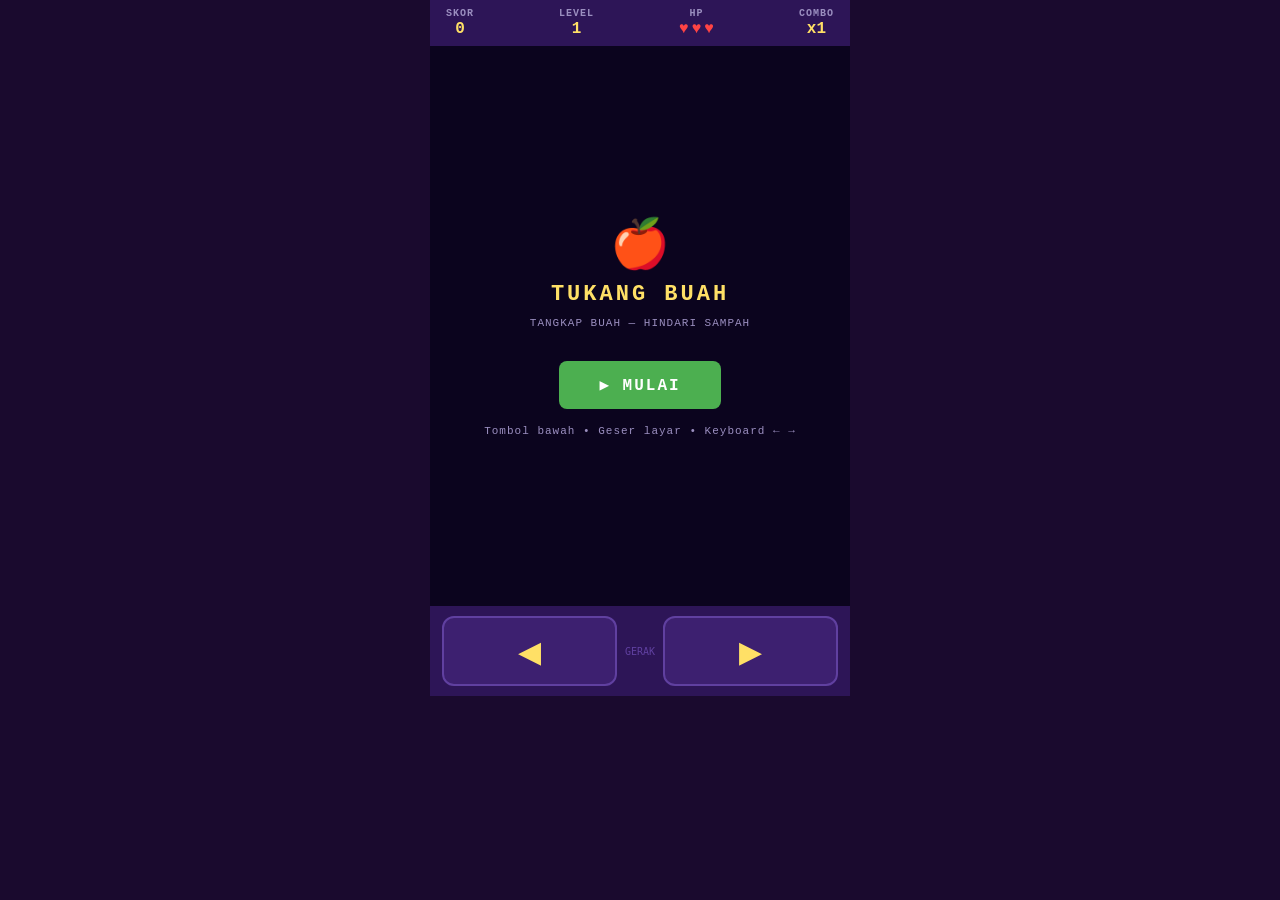
==== index.html @ a3bbc2a2 "Add files via upload" ====
<!DOCTYPE html>
<html lang="id">
<head>
  <meta charset="UTF-8">
  <meta name="viewport" content="width=device-width, initial-scale=1.0, maximum-scale=1.0, user-scalable=no">
  <title>Tukang Buah</title>
  <style>
    * { box-sizing: border-box; margin: 0; padding: 0; -webkit-tap-highlight-color: transparent; user-select: none; }
    html, body { width: 100%; height: 100%; background: #1a0a2e; display: flex; flex-direction: column; align-items: center; justify-content: flex-start; overflow: hidden; }
    #gw { display: flex; flex-direction: column; align-items: center; width: 100%; max-width: 420px; }
    #hud { display: flex; justify-content: space-between; align-items: center; width: 100%; padding: 8px 16px; background: #2d1557; color: #FFE066; font-family: 'Courier New', monospace; font-size: 13px; font-weight: bold; }
    .hud-block { display: flex; flex-direction: column; align-items: center; gap: 1px; }
    .hud-label { font-size: 10px; color: #9b8fc0; letter-spacing: 1px; }
    .hud-val { font-size: 16px; color: #FFE066; }
    #hp-row { display: flex; gap: 3px; }
    .heart { font-size: 16px; transition: transform 0.2s; }
    .heart.full { color: #FF4444; }
    .heart.empty { color: #442244; }
    #canvas-wrap { position: relative; width: 100%; }
    #gc { display: block; width: 100%; image-rendering: pixelated; touch-action: none; }
    #overlay { position: absolute; inset: 0; background: rgba(10,4,30,0.93); display: flex; flex-direction: column; align-items: center; justify-content: center; gap: 10px; }
    #overlay h2 { font-family: 'Courier New', monospace; font-size: 22px; color: #FFE066; letter-spacing: 3px; }
    #overlay .sub { font-family: 'Courier New', monospace; font-size: 11px; color: #9b8fc0; letter-spacing: 1px; text-align: center; }
    #overlay .final-score { font-family: 'Courier New', monospace; font-size: 32px; color: #FFE066; font-weight: bold; }
    #overlay .final-label { font-family: 'Courier New', monospace; font-size: 11px; color: #9b8fc0; }
    #pbtn { background: #4CAF50; color: #fff; border: none; padding: 14px 40px; font-family: 'Courier New', monospace; font-size: 16px; font-weight: bold; cursor: pointer; border-radius: 8px; letter-spacing: 2px; margin-top: 6px; }
    #pbtn:active { transform: scale(0.96); }
    #pbtn.red { background: #e74c3c; }
    #controls { display: flex; justify-content: space-between; width: 100%; padding: 10px 12px; gap: 8px; background: #2d1557; }
    .cbtn { flex: 1; height: 70px; background: #3d2070; border: 2px solid #6040a0; border-radius: 12px; display: flex; align-items: center; justify-content: center; font-size: 30px; cursor: pointer; color: #FFE066; }
    .cbtn:active { background: #5030a0; transform: scale(0.95); }
    #combo-display { position: absolute; top: 8px; left: 50%; transform: translateX(-50%); font-family: 'Courier New', monospace; font-size: 14px; font-weight: bold; color: #FFD700; pointer-events: none; opacity: 0; transition: opacity 0.3s; white-space: nowrap; }
    #floats { position: absolute; inset: 0; pointer-events: none; overflow: hidden; }
  </style>
</head>
<body>
<div id="gw">
  <div id="hud">
    <div class="hud-block">
      <span class="hud-label">SKOR</span>
      <span class="hud-val" id="sv">0</span>
    </div>
    <div class="hud-block">
      <span class="hud-label">LEVEL</span>
      <span class="hud-val" id="lv">1</span>
    </div>
    <div class="hud-block">
      <span class="hud-label">HP</span>
      <div id="hp-row">
        <span id="h1" class="heart full">♥</span>
        <span id="h2" class="heart full">♥</span>
        <span id="h3" class="heart full">♥</span>
      </div>
    </div>
    <div class="hud-block">
      <span class="hud-label">COMBO</span>
      <span class="hud-val" id="cv">x1</span>
    </div>
  </div>

  <div id="canvas-wrap">
    <canvas id="gc"></canvas>
    <div id="combo-display"></div>
    <div id="floats"></div>
    <div id="overlay">
      <div style="font-size:48px;">🍎</div>
      <h2>TUKANG BUAH</h2>
      <div class="sub">TANGKAP BUAH — HINDARI SAMPAH</div>
      <div style="height:6px;"></div>
      <div id="fs-block" style="display:none;flex-direction:column;align-items:center;gap:2px;">
        <div class="final-label">SKOR AKHIR</div>
        <div class="final-score" id="fs">0</div>
      </div>
      <button id="pbtn" onclick="startGame()">▶ MULAI</button>
      <div class="sub" style="margin-top:6px;">Tombol bawah • Geser layar • Keyboard ← →</div>
    </div>
  </div>

  <div id="controls">
    <div class="cbtn" id="btn-left">◀</div>
    <div style="display:flex;flex-direction:column;align-items:center;justify-content:center;color:#6040a0;font-family:monospace;font-size:10px;gap:2px;">
      <span>GERAK</span>
    </div>
    <div class="cbtn" id="btn-right">▶</div>
  </div>
</div>

<script>
const canvas = document.getElementById('gc');
const ctx = canvas.getContext('2d');
const wrap = document.getElementById('canvas-wrap');
const CW = 360, CH = 480;
const GROUND = CH - 24;

canvas.width = CW;
canvas.height = CH;

function resize() {
  const w = Math.min(window.innerWidth, 420);
  canvas.style.width = w + 'px';
  canvas.style.height = (w * CH / CW) + 'px';
}
resize();
window.addEventListener('resize', resize);

let score = 0, hp = 3, level = 1, combo = 1, comboTimer = 0;
let gameRunning = false, frameCount = 0, lastTime = 0;
let player, items = [], keys = {}, bestScore = 0;
let leftHeld = false, rightHeld = false, swipeStartX = null;

const FRUITS = [
  { em: '🍎', type: 'fruit', pts: 1 },
  { em: '🍊', type: 'fruit', pts: 1 },
  { em: '🍇', type: 'fruit', pts: 2 },
  { em: '🍌', type: 'fruit', pts: 1 },
  { em: '🍓', type: 'fruit', pts: 1 },
  { em: '🍍', type: 'fruit', pts: 3 },
];
const TRASH = [
  { em: '🥫', type: 'trash', dmg: 1 },
  { em: '💀', type: 'trash', dmg: 1 },
  { em: '💣', type: 'bomb',  dmg: 2 },
  { em: '🗑️', type: 'trash', dmg: 1 },
];
const BONUS = [
  { em: '⭐', type: 'bonus', pts: 5 },
  { em: '💎', type: 'bonus', pts: 8 },
];

function spawnFloatText(x, y, text, color) {
  const scaleRatio = canvas.clientWidth / CW;
  const el = document.createElement('div');
  el.style.cssText = `position:absolute;left:${x * scaleRatio}px;top:${y * scaleRatio}px;transform:translate(-50%,-50%);font-family:monospace;font-size:14px;font-weight:bold;color:${color};pointer-events:none;transition:top 0.7s,opacity 0.7s;opacity:1;white-space:nowrap;`;
  el.textContent = text;
  document.getElementById('floats').appendChild(el);
  setTimeout(() => { el.style.top = ((y - 50) * scaleRatio) + 'px'; el.style.opacity = '0'; }, 30);
  setTimeout(() => el.remove(), 800);
}

function showComboText() {
  if (combo < 2) return;
  const el = document.getElementById('combo-display');
  el.textContent = 'COMBO x' + combo + '!';
  el.style.opacity = '1';
  clearTimeout(window._ct);
  window._ct = setTimeout(() => { el.style.opacity = '0'; }, 800);
}

function updateHUD() {
  document.getElementById('sv').textContent = score;
  document.getElementById('lv').textContent = level;
  document.getElementById('cv').textContent = 'x' + combo;
  ['h1', 'h2', 'h3'].forEach((id, i) => {
    const el = document.getElementById(id);
    el.className = 'heart ' + (i < hp ? 'full' : 'empty');
    el.textContent = i < hp ? '♥' : '♡';
  });
}

function drawBg() {
  ctx.fillStyle = '#0d0520';
  ctx.fillRect(0, 0, CW, CH);
  for (let i = 0; i < 35; i++) {
    const sx = (i * 53 + frameCount * 0.15) % CW;
    const sy = (i * 37) % (CH - 80);
    const alpha = 0.3 + Math.sin(i + frameCount * 0.04) * 0.2;
    ctx.fillStyle = `rgba(255,255,255,${alpha})`;
    ctx.fillRect(sx, sy, 1.5, 1.5);
  }
  ctx.fillStyle = '#ffd700';
  ctx.beginPath(); ctx.arc(CW - 50, 44, 22, 0, Math.PI * 2); ctx.fill();
  ctx.fillStyle = '#ffe44d';
  ctx.beginPath(); ctx.arc(CW - 50, 44, 16, 0, Math.PI * 2); ctx.fill();
  ctx.fillStyle = '#2a5c0a';
  ctx.fillRect(0, GROUND, CW, CH - GROUND);
  ctx.fillStyle = '#1e4508';
  for (let i = 0; i < CW; i += 18) { ctx.fillRect(i, GROUND, 9, 2); }
}

function drawPlayer() {
  const p = player;
  const bx = Math.round(p.x - p.w / 2);
  const by = Math.round(GROUND - p.h);
  ctx.fillStyle = '#111';
  ctx.fillRect(bx + 2, by + 36, (p.w - 8) / 2 + 2, 5);
  ctx.fillRect(bx + p.w / 2 + 1, by + 36, (p.w - 8) / 2 + 2, 5);
  ctx.fillStyle = '#784212';
  ctx.fillRect(bx + 3, by + 28, (p.w - 6) / 2, 8);
  ctx.fillRect(bx + 3 + (p.w - 6) / 2, by + 28, (p.w - 6) / 2, 8);
  ctx.fillStyle = '#c0392b';
  ctx.fillRect(bx + 3, by + 14, p.w - 6, 14);
  ctx.fillStyle = '#F5CBA7';
  ctx.fillRect(bx + 5, by + 2, p.w - 10, 12);
  ctx.fillStyle = '#2c3e50';
  if (p.facing > 0) { ctx.fillRect(bx + p.w - 10, by + 5, 2, 2); }
  else { ctx.fillRect(bx + 6, by + 5, 2, 2); }
  ctx.fillStyle = '#F1C40F';
  ctx.fillRect(bx + 1, by, p.w - 2, 4);
  ctx.fillRect(bx + 4, by + 4, p.w - 8, 2);
  const bkx = p.facing > 0 ? bx + p.w - 6 : bx - 12;
  ctx.fillStyle = '#C8964A';
  ctx.fillRect(bkx, by + 14, 14, 12);
  ctx.fillStyle = '#8B5E3C';
  ctx.fillRect(bkx, by + 13, 14, 2);
  if (p.moving) {
    ctx.fillStyle = '#FFD700';
    ctx.fillRect(bkx + 2 + (Math.floor(frameCount / 8) % 2), by + 16, 2, 2);
  }
}

function drawItem(it) {
  ctx.font = it.size + 'px serif';
  ctx.textAlign = 'center';
  ctx.textBaseline = 'middle';
  ctx.fillText(it.em, it.x, it.y);
  if (it.type === 'bonus') {
    ctx.strokeStyle = '#FFD700';
    ctx.lineWidth = 1.5;
    ctx.beginPath();
    ctx.arc(it.x, it.y, it.size / 1.5 + Math.sin(frameCount * 0.15) * 2, 0, Math.PI * 2);
    ctx.stroke();
  }
}

function collide(it) {
  const px = player.x, py = GROUND - player.h / 2;
  return Math.abs(it.x - px) < player.w / 2 + it.size / 2.2
      && Math.abs(it.y - py) < player.h / 2 + it.size / 2.5;
}

function spawnItem() {
  const pool = [...FRUITS];
  if (level >= 2) pool.push(...TRASH);
  if (level >= 3) pool.push(...TRASH, { em: '💣', type: 'bomb', dmg: 2 });
  if (Math.random() < 0.07) pool.push(...BONUS);
  const t = pool[Math.floor(Math.random() * pool.length)];
  items.push({
    ...t,
    x: 28 + Math.random() * (CW - 56),
    y: -24,
    speed: 1.5 + Math.random() * 0.8 + level * 0.35,
    size: t.type === 'bonus' ? 22 : 24,
    wobble: Math.random() * Math.PI * 2,
    ws: (Math.random() - 0.5) * 0.06,
  });
}

function gameLoop(ts) {
  if (!gameRunning) return;
  const dt = Math.min((ts - lastTime) / 16.67, 3);
  lastTime = ts;
  frameCount++;

  const movL = leftHeld || keys['ArrowLeft'] || keys['a'] || keys['A'];
  const movR = rightHeld || keys['ArrowRight'] || keys['d'] || keys['D'];
  player.moving = movL || movR;
  if (movL) { player.x -= player.speed * dt; player.facing = -1; }
  if (movR) { player.x += player.speed * dt; player.facing = 1; }
  player.x = Math.max(player.w / 2 + 2, Math.min(CW - player.w / 2 - 2, player.x));

  comboTimer = Math.max(0, comboTimer - dt);
  if (comboTimer <= 0 && combo > 1) { combo = 1; updateHUD(); }

  const rate = Math.max(50 - level * 6, 20);
  if (frameCount % Math.round(rate) === 0) spawnItem();

  items = items.filter(it => {
    it.wobble += it.ws;
    it.x += Math.sin(it.wobble) * 0.6;
    it.y += it.speed * dt;
    if (collide(it)) {
      if (it.type === 'fruit') {
        const pts = it.pts * combo;
        score += pts;
        combo = Math.min(combo + 1, 8);
        comboTimer = 120;
        spawnFloatText(it.x, it.y - 20, '+' + pts, '#2ecc71');
        showComboText();
      } else if (it.type === 'bonus') {
        const pts = it.pts * combo;
        score += pts;
        combo = Math.min(combo + 1, 8);
        comboTimer = 150;
        spawnFloatText(it.x, it.y - 20, '+' + pts + ' BONUS!', '#FFD700');
        showComboText();
      } else if (it.type === 'bomb') {
        hp = Math.max(0, hp - it.dmg);
        combo = 1; comboTimer = 0;
        spawnFloatText(it.x, it.y - 20, '💥 -' + it.dmg + ' HP', '#FF4444');
      } else {
        hp = Math.max(0, hp - it.dmg);
        combo = 1; comboTimer = 0;
        spawnFloatText(it.x, it.y - 20, '-1 HP', '#FF6666');
      }
      updateHUD();
      if (hp <= 0) { endGame(); return false; }
      return false;
    }
    return it.y < CH + 30;
  });

  level = 1 + Math.floor(score / 15);

  drawBg();
  items.forEach(drawItem);
  drawPlayer();
  requestAnimationFrame(gameLoop);
}

function startGame() {
  score = 0; hp = 3; level = 1; combo = 1; comboTimer = 0;
  items = []; frameCount = 0;
  player = { x: CW / 2, y: 0, w: 34, h: 40, speed: 5, facing: 1, moving: false };
  document.getElementById('overlay').style.display = 'none';
  gameRunning = true;
  lastTime = performance.now();
  updateHUD();
  requestAnimationFrame(gameLoop);
}

function endGame() {
  gameRunning = false;
  if (score > bestScore) bestScore = score;
  const ov = document.getElementById('overlay');
  ov.style.display = 'flex';
  document.getElementById('fs-block').style.display = 'flex';
  document.getElementById('fs').textContent = score;
  const btn = document.getElementById('pbtn');
  btn.textContent = '▶ MAIN LAGI';
  btn.className = 'red';
  const subs = ov.querySelectorAll('.sub');
  if (subs.length > 0) subs[subs.length - 1].textContent = 'Best Score: ' + bestScore;
}

// Keyboard
document.addEventListener('keydown', e => {
  keys[e.key] = true;
  if (['ArrowLeft', 'ArrowRight'].includes(e.key)) e.preventDefault();
});
document.addEventListener('keyup', e => { keys[e.key] = false; });

// Tombol virtual
document.getElementById('btn-left').addEventListener('touchstart', e => { leftHeld = true; e.preventDefault(); }, { passive: false });
document.getElementById('btn-left').addEventListener('touchend', () => { leftHeld = false; });
document.getElementById('btn-right').addEventListener('touchstart', e => { rightHeld = true; e.preventDefault(); }, { passive: false });
document.getElementById('btn-right').addEventListener('touchend', () => { rightHeld = false; });
document.getElementById('btn-left').addEventListener('mousedown', () => leftHeld = true);
document.getElementById('btn-left').addEventListener('mouseup', () => leftHeld = false);
document.getElementById('btn-right').addEventListener('mousedown', () => rightHeld = true);
document.getElementById('btn-right').addEventListener('mouseup', () => rightHeld = false);

// Swipe canvas
canvas.addEventListener('touchstart', e => { swipeStartX = e.touches[0].clientX; }, { passive: true });
canvas.addEventListener('touchmove', e => {
  if (swipeStartX === null) return;
  const dx = e.touches[0].clientX - swipeStartX;
  leftHeld = dx < -8; rightHeld = dx > 8;
  e.preventDefault();
}, { passive: false });
canvas.addEventListener('touchend', () => { leftHeld = false; rightHeld = false; swipeStartX = null; });

updateHUD();
</script>
</body>
</html>
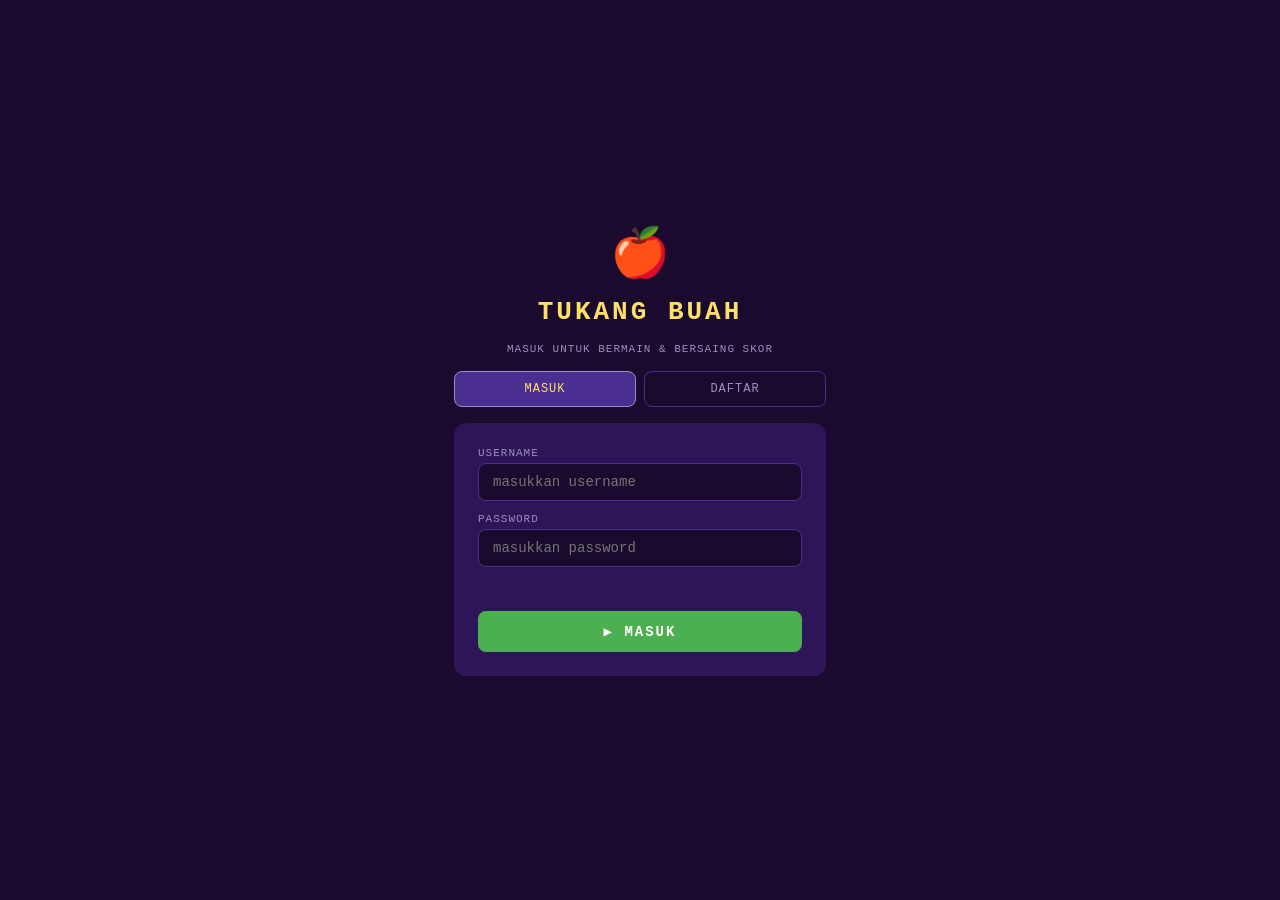
==== commit fd331446: "Add files via upload" ====
--- a/index.html
+++ b/index.html
@@ -1,365 +1,191 @@
-<!DOCTYPE html>
+<!doctype html>
 <html lang="id">
-<head>
-  <meta charset="UTF-8">
-  <meta name="viewport" content="width=device-width, initial-scale=1.0, maximum-scale=1.0, user-scalable=no">
-  <title>Tukang Buah</title>
-  <style>
-    * { box-sizing: border-box; margin: 0; padding: 0; -webkit-tap-highlight-color: transparent; user-select: none; }
-    html, body { width: 100%; height: 100%; background: #1a0a2e; display: flex; flex-direction: column; align-items: center; justify-content: flex-start; overflow: hidden; }
-    #gw { display: flex; flex-direction: column; align-items: center; width: 100%; max-width: 420px; }
-    #hud { display: flex; justify-content: space-between; align-items: center; width: 100%; padding: 8px 16px; background: #2d1557; color: #FFE066; font-family: 'Courier New', monospace; font-size: 13px; font-weight: bold; }
-    .hud-block { display: flex; flex-direction: column; align-items: center; gap: 1px; }
-    .hud-label { font-size: 10px; color: #9b8fc0; letter-spacing: 1px; }
-    .hud-val { font-size: 16px; color: #FFE066; }
-    #hp-row { display: flex; gap: 3px; }
-    .heart { font-size: 16px; transition: transform 0.2s; }
-    .heart.full { color: #FF4444; }
-    .heart.empty { color: #442244; }
-    #canvas-wrap { position: relative; width: 100%; }
-    #gc { display: block; width: 100%; image-rendering: pixelated; touch-action: none; }
-    #overlay { position: absolute; inset: 0; background: rgba(10,4,30,0.93); display: flex; flex-direction: column; align-items: center; justify-content: center; gap: 10px; }
-    #overlay h2 { font-family: 'Courier New', monospace; font-size: 22px; color: #FFE066; letter-spacing: 3px; }
-    #overlay .sub { font-family: 'Courier New', monospace; font-size: 11px; color: #9b8fc0; letter-spacing: 1px; text-align: center; }
-    #overlay .final-score { font-family: 'Courier New', monospace; font-size: 32px; color: #FFE066; font-weight: bold; }
-    #overlay .final-label { font-family: 'Courier New', monospace; font-size: 11px; color: #9b8fc0; }
-    #pbtn { background: #4CAF50; color: #fff; border: none; padding: 14px 40px; font-family: 'Courier New', monospace; font-size: 16px; font-weight: bold; cursor: pointer; border-radius: 8px; letter-spacing: 2px; margin-top: 6px; }
-    #pbtn:active { transform: scale(0.96); }
-    #pbtn.red { background: #e74c3c; }
-    #controls { display: flex; justify-content: space-between; width: 100%; padding: 10px 12px; gap: 8px; background: #2d1557; }
-    .cbtn { flex: 1; height: 70px; background: #3d2070; border: 2px solid #6040a0; border-radius: 12px; display: flex; align-items: center; justify-content: center; font-size: 30px; cursor: pointer; color: #FFE066; }
-    .cbtn:active { background: #5030a0; transform: scale(0.95); }
-    #combo-display { position: absolute; top: 8px; left: 50%; transform: translateX(-50%); font-family: 'Courier New', monospace; font-size: 14px; font-weight: bold; color: #FFD700; pointer-events: none; opacity: 0; transition: opacity 0.3s; white-space: nowrap; }
-    #floats { position: absolute; inset: 0; pointer-events: none; overflow: hidden; }
-  </style>
-</head>
-<body>
-<div id="gw">
-  <div id="hud">
-    <div class="hud-block">
-      <span class="hud-label">SKOR</span>
-      <span class="hud-val" id="sv">0</span>
+  <head>
+    <meta charset="UTF-8" />
+    <meta name="viewport" content="width=device-width, initial-scale=1.0" />
+    <title>Tukang Buah</title>
+    <link rel="stylesheet" href="style.css" />
+  </head>
+  <body>
+    <!-- ==================== HALAMAN LOGIN ==================== -->
+    <div id="login-page">
+      <div style="font-size: 48px">🍎</div>
+      <h1>TUKANG BUAH</h1>
+      <p class="sub">MASUK UNTUK BERMAIN & BERSAING SKOR</p>
+
+      <!-- Tab pilih: Login / Daftar -->
+      <div class="login-tabs">
+        <button class="tab-btn active" id="tab-login" onclick="switchTab('login')">MASUK</button>
+        <button class="tab-btn" id="tab-register" onclick="switchTab('register')">DAFTAR</button>
+      </div>
+
+      <!-- Form Login -->
+      <div class="login-box" id="form-login">
+        <div>
+          <label>USERNAME</label>
+          <input type="text" id="login-user" placeholder="masukkan username" autocomplete="off" />
+        </div>
+        <div>
+          <label>PASSWORD</label>
+          <input type="password" id="login-pass" placeholder="masukkan password" />
+        </div>
+        <div class="login-err" id="login-err"></div>
+        <button class="login-btn" onclick="doLogin()">▶ MASUK</button>
+      </div>
+
+      <!-- Form Daftar -->
+      <div class="login-box" id="form-register" style="display: none">
+        <div>
+          <label>USERNAME</label>
+          <input type="text" id="reg-user" placeholder="buat username" autocomplete="off" />
+        </div>
+        <div>
+          <label>PASSWORD</label>
+          <input type="password" id="reg-pass" placeholder="buat password" />
+        </div>
+        <div class="login-err" id="reg-err"></div>
+        <button class="login-btn" onclick="doRegister()">✚ DAFTAR</button>
+      </div>
+
+      <!-- <p class="sub" style="margin-top: 4px">Admin: <b style="color: #ffe066">admin</b> / <b style="color: #ffe066">admin123</b></p> -->
     </div>
-    <div class="hud-block">
-      <span class="hud-label">LEVEL</span>
-      <span class="hud-val" id="lv">1</span>
-    </div>
-    <div class="hud-block">
-      <span class="hud-label">HP</span>
-      <div id="hp-row">
-        <span id="h1" class="heart full">♥</span>
-        <span id="h2" class="heart full">♥</span>
-        <span id="h3" class="heart full">♥</span>
+
+    <!-- ==================== HALAMAN ADMIN ==================== -->
+    <div id="admin-page" style="display: none">
+      <div class="admin-header">
+        <h2>🛡 PANEL ADMIN</h2>
+        <button class="logout-btn" onclick="doLogout()">KELUAR</button>
+      </div>
+      <div class="admin-body">
+        <!-- Statistik Umum -->
+        <div class="admin-card">
+          <h3>STATISTIK</h3>
+          <div class="stat-row">
+            <div class="stat-box">
+              <div class="sval" id="adm-total-user">0</div>
+              <div class="slbl">TOTAL USER</div>
+            </div>
+            <div class="stat-box">
+              <div class="sval" id="adm-online-user">0</div>
+              <div class="slbl">ONLINE</div>
+            </div>
+            <div class="stat-box">
+              <div class="sval" id="adm-top-score">0</div>
+              <div class="slbl">SKOR TERTINGGI</div>
+            </div>
+          </div>
+        </div>
+
+        <!-- Daftar Pengguna -->
+        <div class="admin-card">
+          <h3>DAFTAR PENGGUNA</h3>
+          <table class="user-table">
+            <thead>
+              <tr>
+                <th>#</th>
+                <th>USERNAME</th>
+                <th>STATUS</th>
+                <th>BEST SKOR</th>
+                <th>MAIN</th>
+              </tr>
+            </thead>
+            <tbody id="adm-user-tbody"></tbody>
+          </table>
+        </div>
+
+        <!-- Leaderboard Admin -->
+        <div class="admin-card">
+          <h3>PAPAN SKOR (TOP 10)</h3>
+          <table class="lb-table">
+            <thead>
+              <tr>
+                <th>#</th>
+                <th>USERNAME</th>
+                <th>SKOR</th>
+              </tr>
+            </thead>
+            <tbody id="adm-lb-tbody"></tbody>
+          </table>
+        </div>
+
+        <button class="admin-refresh" onclick="renderAdminPage()">⟳ PERBARUI DATA</button>
       </div>
     </div>
-    <div class="hud-block">
-      <span class="hud-label">COMBO</span>
-      <span class="hud-val" id="cv">x1</span>
+
+    <!-- ==================== HALAMAN GAME ==================== -->
+    <div id="gw" style="display: none">
+      <div id="hud">
+        <div class="hud-block">
+          <span class="hud-label">SKOR</span>
+          <span class="hud-val" id="sv">0</span>
+        </div>
+        <div class="hud-block">
+          <span class="hud-label">LEVEL</span>
+          <span class="hud-val" id="lv">1</span>
+        </div>
+        <div class="hud-block">
+          <span class="hud-label">HP</span>
+          <div id="hp-row">
+            <span id="h1" class="heart full">♥</span>
+            <span id="h2" class="heart full">♥</span>
+            <span id="h3" class="heart full">♥</span>
+          </div>
+        </div>
+        <div class="hud-block">
+          <span class="hud-label">COMBO</span>
+          <span class="hud-val" id="cv">x1</span>
+        </div>
+      </div>
+
+      <div id="canvas-wrap">
+        <canvas id="gc"></canvas>
+        <div id="combo-display"></div>
+        <div id="floats"></div>
+
+        <div id="overlay">
+          <div style="font-size: 48px">🍎</div>
+          <h2>TUKANG BUAH</h2>
+          <div class="sub">TANGKAP BUAH — HINDARI SAMPAH</div>
+          <div id="user-greeting" class="sub" style="color: #ffe066"></div>
+          <div style="height: 4px"></div>
+
+          <!-- Blok skor akhir (tampil saat game over) -->
+          <div id="fs-block" style="display: none; flex-direction: column; align-items: center; gap: 2px">
+            <div class="final-label">SKOR AKHIR</div>
+            <div class="final-score" id="fs">0</div>
+            <div class="sub" id="best-label"></div>
+          </div>
+
+          <!-- Leaderboard di overlay -->
+          <div id="leaderboard-section" style="display: none">
+            <h3>🏆 PAPAN SKOR</h3>
+            <table class="lb-table">
+              <thead>
+                <tr>
+                  <th>#</th>
+                  <th>USERNAME</th>
+                  <th>SKOR</th>
+                </tr>
+              </thead>
+              <tbody id="lb-tbody"></tbody>
+            </table>
+          </div>
+
+          <button id="pbtn" onclick="startGame()">▶ MULAI</button>
+          <div class="sub" style="margin-top: 4px">Tombol bawah • Geser layar • Keyboard ← →</div>
+          <button id="game-logout-btn" onclick="doLogout()">Keluar Akun</button>
+        </div>
+      </div>
+
+      <div id="controls">
+        <div class="cbtn" id="btn-left">◀</div>
+        <div style="display: flex; flex-direction: column; align-items: center; justify-content: center; color: #6040a0; font-family: monospace; font-size: 10px; gap: 2px">
+          <span>GERAK</span>
+        </div>
+        <div class="cbtn" id="btn-right">▶</div>
+      </div>
     </div>
-  </div>
 
-  <div id="canvas-wrap">
-    <canvas id="gc"></canvas>
-    <div id="combo-display"></div>
-    <div id="floats"></div>
-    <div id="overlay">
-      <div style="font-size:48px;">🍎</div>
-      <h2>TUKANG BUAH</h2>
-      <div class="sub">TANGKAP BUAH — HINDARI SAMPAH</div>
-      <div style="height:6px;"></div>
-      <div id="fs-block" style="display:none;flex-direction:column;align-items:center;gap:2px;">
-        <div class="final-label">SKOR AKHIR</div>
-        <div class="final-score" id="fs">0</div>
-      </div>
-      <button id="pbtn" onclick="startGame()">▶ MULAI</button>
-      <div class="sub" style="margin-top:6px;">Tombol bawah • Geser layar • Keyboard ← →</div>
-    </div>
-  </div>
-
-  <div id="controls">
-    <div class="cbtn" id="btn-left">◀</div>
-    <div style="display:flex;flex-direction:column;align-items:center;justify-content:center;color:#6040a0;font-family:monospace;font-size:10px;gap:2px;">
-      <span>GERAK</span>
-    </div>
-    <div class="cbtn" id="btn-right">▶</div>
-  </div>
-</div>
-
-<script>
-const canvas = document.getElementById('gc');
-const ctx = canvas.getContext('2d');
-const wrap = document.getElementById('canvas-wrap');
-const CW = 360, CH = 480;
-const GROUND = CH - 24;
-
-canvas.width = CW;
-canvas.height = CH;
-
-function resize() {
-  const w = Math.min(window.innerWidth, 420);
-  canvas.style.width = w + 'px';
-  canvas.style.height = (w * CH / CW) + 'px';
-}
-resize();
-window.addEventListener('resize', resize);
-
-let score = 0, hp = 3, level = 1, combo = 1, comboTimer = 0;
-let gameRunning = false, frameCount = 0, lastTime = 0;
-let player, items = [], keys = {}, bestScore = 0;
-let leftHeld = false, rightHeld = false, swipeStartX = null;
-
-const FRUITS = [
-  { em: '🍎', type: 'fruit', pts: 1 },
-  { em: '🍊', type: 'fruit', pts: 1 },
-  { em: '🍇', type: 'fruit', pts: 2 },
-  { em: '🍌', type: 'fruit', pts: 1 },
-  { em: '🍓', type: 'fruit', pts: 1 },
-  { em: '🍍', type: 'fruit', pts: 3 },
-];
-const TRASH = [
-  { em: '🥫', type: 'trash', dmg: 1 },
-  { em: '💀', type: 'trash', dmg: 1 },
-  { em: '💣', type: 'bomb',  dmg: 2 },
-  { em: '🗑️', type: 'trash', dmg: 1 },
-];
-const BONUS = [
-  { em: '⭐', type: 'bonus', pts: 5 },
-  { em: '💎', type: 'bonus', pts: 8 },
-];
-
-function spawnFloatText(x, y, text, color) {
-  const scaleRatio = canvas.clientWidth / CW;
-  const el = document.createElement('div');
-  el.style.cssText = `position:absolute;left:${x * scaleRatio}px;top:${y * scaleRatio}px;transform:translate(-50%,-50%);font-family:monospace;font-size:14px;font-weight:bold;color:${color};pointer-events:none;transition:top 0.7s,opacity 0.7s;opacity:1;white-space:nowrap;`;
-  el.textContent = text;
-  document.getElementById('floats').appendChild(el);
-  setTimeout(() => { el.style.top = ((y - 50) * scaleRatio) + 'px'; el.style.opacity = '0'; }, 30);
-  setTimeout(() => el.remove(), 800);
-}
-
-function showComboText() {
-  if (combo < 2) return;
-  const el = document.getElementById('combo-display');
-  el.textContent = 'COMBO x' + combo + '!';
-  el.style.opacity = '1';
-  clearTimeout(window._ct);
-  window._ct = setTimeout(() => { el.style.opacity = '0'; }, 800);
-}
-
-function updateHUD() {
-  document.getElementById('sv').textContent = score;
-  document.getElementById('lv').textContent = level;
-  document.getElementById('cv').textContent = 'x' + combo;
-  ['h1', 'h2', 'h3'].forEach((id, i) => {
-    const el = document.getElementById(id);
-    el.className = 'heart ' + (i < hp ? 'full' : 'empty');
-    el.textContent = i < hp ? '♥' : '♡';
-  });
-}
-
-function drawBg() {
-  ctx.fillStyle = '#0d0520';
-  ctx.fillRect(0, 0, CW, CH);
-  for (let i = 0; i < 35; i++) {
-    const sx = (i * 53 + frameCount * 0.15) % CW;
-    const sy = (i * 37) % (CH - 80);
-    const alpha = 0.3 + Math.sin(i + frameCount * 0.04) * 0.2;
-    ctx.fillStyle = `rgba(255,255,255,${alpha})`;
-    ctx.fillRect(sx, sy, 1.5, 1.5);
-  }
-  ctx.fillStyle = '#ffd700';
-  ctx.beginPath(); ctx.arc(CW - 50, 44, 22, 0, Math.PI * 2); ctx.fill();
-  ctx.fillStyle = '#ffe44d';
-  ctx.beginPath(); ctx.arc(CW - 50, 44, 16, 0, Math.PI * 2); ctx.fill();
-  ctx.fillStyle = '#2a5c0a';
-  ctx.fillRect(0, GROUND, CW, CH - GROUND);
-  ctx.fillStyle = '#1e4508';
-  for (let i = 0; i < CW; i += 18) { ctx.fillRect(i, GROUND, 9, 2); }
-}
-
-function drawPlayer() {
-  const p = player;
-  const bx = Math.round(p.x - p.w / 2);
-  const by = Math.round(GROUND - p.h);
-  ctx.fillStyle = '#111';
-  ctx.fillRect(bx + 2, by + 36, (p.w - 8) / 2 + 2, 5);
-  ctx.fillRect(bx + p.w / 2 + 1, by + 36, (p.w - 8) / 2 + 2, 5);
-  ctx.fillStyle = '#784212';
-  ctx.fillRect(bx + 3, by + 28, (p.w - 6) / 2, 8);
-  ctx.fillRect(bx + 3 + (p.w - 6) / 2, by + 28, (p.w - 6) / 2, 8);
-  ctx.fillStyle = '#c0392b';
-  ctx.fillRect(bx + 3, by + 14, p.w - 6, 14);
-  ctx.fillStyle = '#F5CBA7';
-  ctx.fillRect(bx + 5, by + 2, p.w - 10, 12);
-  ctx.fillStyle = '#2c3e50';
-  if (p.facing > 0) { ctx.fillRect(bx + p.w - 10, by + 5, 2, 2); }
-  else { ctx.fillRect(bx + 6, by + 5, 2, 2); }
-  ctx.fillStyle = '#F1C40F';
-  ctx.fillRect(bx + 1, by, p.w - 2, 4);
-  ctx.fillRect(bx + 4, by + 4, p.w - 8, 2);
-  const bkx = p.facing > 0 ? bx + p.w - 6 : bx - 12;
-  ctx.fillStyle = '#C8964A';
-  ctx.fillRect(bkx, by + 14, 14, 12);
-  ctx.fillStyle = '#8B5E3C';
-  ctx.fillRect(bkx, by + 13, 14, 2);
-  if (p.moving) {
-    ctx.fillStyle = '#FFD700';
-    ctx.fillRect(bkx + 2 + (Math.floor(frameCount / 8) % 2), by + 16, 2, 2);
-  }
-}
-
-function drawItem(it) {
-  ctx.font = it.size + 'px serif';
-  ctx.textAlign = 'center';
-  ctx.textBaseline = 'middle';
-  ctx.fillText(it.em, it.x, it.y);
-  if (it.type === 'bonus') {
-    ctx.strokeStyle = '#FFD700';
-    ctx.lineWidth = 1.5;
-    ctx.beginPath();
-    ctx.arc(it.x, it.y, it.size / 1.5 + Math.sin(frameCount * 0.15) * 2, 0, Math.PI * 2);
-    ctx.stroke();
-  }
-}
-
-function collide(it) {
-  const px = player.x, py = GROUND - player.h / 2;
-  return Math.abs(it.x - px) < player.w / 2 + it.size / 2.2
-      && Math.abs(it.y - py) < player.h / 2 + it.size / 2.5;
-}
-
-function spawnItem() {
-  const pool = [...FRUITS];
-  if (level >= 2) pool.push(...TRASH);
-  if (level >= 3) pool.push(...TRASH, { em: '💣', type: 'bomb', dmg: 2 });
-  if (Math.random() < 0.07) pool.push(...BONUS);
-  const t = pool[Math.floor(Math.random() * pool.length)];
-  items.push({
-    ...t,
-    x: 28 + Math.random() * (CW - 56),
-    y: -24,
-    speed: 1.5 + Math.random() * 0.8 + level * 0.35,
-    size: t.type === 'bonus' ? 22 : 24,
-    wobble: Math.random() * Math.PI * 2,
-    ws: (Math.random() - 0.5) * 0.06,
-  });
-}
-
-function gameLoop(ts) {
-  if (!gameRunning) return;
-  const dt = Math.min((ts - lastTime) / 16.67, 3);
-  lastTime = ts;
-  frameCount++;
-
-  const movL = leftHeld || keys['ArrowLeft'] || keys['a'] || keys['A'];
-  const movR = rightHeld || keys['ArrowRight'] || keys['d'] || keys['D'];
-  player.moving = movL || movR;
-  if (movL) { player.x -= player.speed * dt; player.facing = -1; }
-  if (movR) { player.x += player.speed * dt; player.facing = 1; }
-  player.x = Math.max(player.w / 2 + 2, Math.min(CW - player.w / 2 - 2, player.x));
-
-  comboTimer = Math.max(0, comboTimer - dt);
-  if (comboTimer <= 0 && combo > 1) { combo = 1; updateHUD(); }
-
-  const rate = Math.max(50 - level * 6, 20);
-  if (frameCount % Math.round(rate) === 0) spawnItem();
-
-  items = items.filter(it => {
-    it.wobble += it.ws;
-    it.x += Math.sin(it.wobble) * 0.6;
-    it.y += it.speed * dt;
-    if (collide(it)) {
-      if (it.type === 'fruit') {
-        const pts = it.pts * combo;
-        score += pts;
-        combo = Math.min(combo + 1, 8);
-        comboTimer = 120;
-        spawnFloatText(it.x, it.y - 20, '+' + pts, '#2ecc71');
-        showComboText();
-      } else if (it.type === 'bonus') {
-        const pts = it.pts * combo;
-        score += pts;
-        combo = Math.min(combo + 1, 8);
-        comboTimer = 150;
-        spawnFloatText(it.x, it.y - 20, '+' + pts + ' BONUS!', '#FFD700');
-        showComboText();
-      } else if (it.type === 'bomb') {
-        hp = Math.max(0, hp - it.dmg);
-        combo = 1; comboTimer = 0;
-        spawnFloatText(it.x, it.y - 20, '💥 -' + it.dmg + ' HP', '#FF4444');
-      } else {
-        hp = Math.max(0, hp - it.dmg);
-        combo = 1; comboTimer = 0;
-        spawnFloatText(it.x, it.y - 20, '-1 HP', '#FF6666');
-      }
-      updateHUD();
-      if (hp <= 0) { endGame(); return false; }
-      return false;
-    }
-    return it.y < CH + 30;
-  });
-
-  level = 1 + Math.floor(score / 15);
-
-  drawBg();
-  items.forEach(drawItem);
-  drawPlayer();
-  requestAnimationFrame(gameLoop);
-}
-
-function startGame() {
-  score = 0; hp = 3; level = 1; combo = 1; comboTimer = 0;
-  items = []; frameCount = 0;
-  player = { x: CW / 2, y: 0, w: 34, h: 40, speed: 5, facing: 1, moving: false };
-  document.getElementById('overlay').style.display = 'none';
-  gameRunning = true;
-  lastTime = performance.now();
-  updateHUD();
-  requestAnimationFrame(gameLoop);
-}
-
-function endGame() {
-  gameRunning = false;
-  if (score > bestScore) bestScore = score;
-  const ov = document.getElementById('overlay');
-  ov.style.display = 'flex';
-  document.getElementById('fs-block').style.display = 'flex';
-  document.getElementById('fs').textContent = score;
-  const btn = document.getElementById('pbtn');
-  btn.textContent = '▶ MAIN LAGI';
-  btn.className = 'red';
-  const subs = ov.querySelectorAll('.sub');
-  if (subs.length > 0) subs[subs.length - 1].textContent = 'Best Score: ' + bestScore;
-}
-
-// Keyboard
-document.addEventListener('keydown', e => {
-  keys[e.key] = true;
-  if (['ArrowLeft', 'ArrowRight'].includes(e.key)) e.preventDefault();
-});
-document.addEventListener('keyup', e => { keys[e.key] = false; });
-
-// Tombol virtual
-document.getElementById('btn-left').addEventListener('touchstart', e => { leftHeld = true; e.preventDefault(); }, { passive: false });
-document.getElementById('btn-left').addEventListener('touchend', () => { leftHeld = false; });
-document.getElementById('btn-right').addEventListener('touchstart', e => { rightHeld = true; e.preventDefault(); }, { passive: false });
-document.getElementById('btn-right').addEventListener('touchend', () => { rightHeld = false; });
-document.getElementById('btn-left').addEventListener('mousedown', () => leftHeld = true);
-document.getElementById('btn-left').addEventListener('mouseup', () => leftHeld = false);
-document.getElementById('btn-right').addEventListener('mousedown', () => rightHeld = true);
-document.getElementById('btn-right').addEventListener('mouseup', () => rightHeld = false);
-
-// Swipe canvas
-canvas.addEventListener('touchstart', e => { swipeStartX = e.touches[0].clientX; }, { passive: true });
-canvas.addEventListener('touchmove', e => {
-  if (swipeStartX === null) return;
-  const dx = e.touches[0].clientX - swipeStartX;
-  leftHeld = dx < -8; rightHeld = dx > 8;
-  e.preventDefault();
-}, { passive: false });
-canvas.addEventListener('touchend', () => { leftHeld = false; rightHeld = false; swipeStartX = null; });
-
-updateHUD();
-</script>
-</body>
-</html>+    <script src="script.js"></script>
+  </body>
+</html>
--- a/style.css
+++ b/style.css
@@ -0,0 +1,460 @@
+* {
+  box-sizing: border-box;
+  margin: 0;
+  padding: 0;
+  -webkit-tap-highlight-color: transparent;
+  -webkit-user-select: none;
+  user-select: none;
+}
+html, body {
+  width: 100%;
+  height: 100%;
+  background: #1a0a2e;
+  display: flex;
+  flex-direction: column;
+  align-items: center;
+  justify-content: flex-start;
+  overflow: hidden;
+}
+
+/* ==================== HALAMAN LOGIN ==================== */
+#login-page {
+  width: 100%;
+  max-width: 420px;
+  height: 100vh;
+  display: flex;
+  flex-direction: column;
+  align-items: center;
+  justify-content: center;
+  padding: 24px;
+  gap: 16px;
+}
+#login-page h1 {
+  font-family: "Courier New", monospace;
+  font-size: 26px;
+  color: #ffe066;
+  letter-spacing: 3px;
+  text-align: center;
+}
+#login-page .sub {
+  font-family: "Courier New", monospace;
+  font-size: 11px;
+  color: #9b8fc0;
+  letter-spacing: 1px;
+  text-align: center;
+}
+.login-box {
+  background: #2d1557;
+  border-radius: 12px;
+  padding: 24px;
+  width: 100%;
+  display: flex;
+  flex-direction: column;
+  gap: 12px;
+}
+.login-box label {
+  font-family: "Courier New", monospace;
+  font-size: 11px;
+  color: #9b8fc0;
+  letter-spacing: 1px;
+  display: block;
+  margin-bottom: 4px;
+}
+.login-box input {
+  width: 100%;
+  padding: 10px 14px;
+  background: #1a0a2e;
+  border: 1.5px solid #4a2e90;
+  border-radius: 8px;
+  color: #ffe066;
+  font-family: "Courier New", monospace;
+  font-size: 14px;
+  outline: none;
+  -webkit-user-select: text;
+  user-select: text;
+}
+.login-box input:focus {
+  border-color: #9b8fc0;
+}
+.login-btn {
+  background: #4caf50;
+  color: #fff;
+  border: none;
+  padding: 12px;
+  font-family: "Courier New", monospace;
+  font-size: 14px;
+  font-weight: bold;
+  cursor: pointer;
+  border-radius: 8px;
+  letter-spacing: 2px;
+  margin-top: 4px;
+  width: 100%;
+}
+.login-btn:active { transform: scale(0.97); }
+.login-btn.secondary {
+  background: #3d2070;
+  border: 1.5px solid #6040a0;
+  margin-top: 0;
+}
+.login-err {
+  font-family: "Courier New", monospace;
+  font-size: 12px;
+  color: #ff6b6b;
+  text-align: center;
+  min-height: 16px;
+}
+.login-tabs {
+  display: flex;
+  gap: 8px;
+  width: 100%;
+}
+.tab-btn {
+  flex: 1;
+  padding: 10px;
+  background: #1a0a2e;
+  border: 1.5px solid #4a2e90;
+  border-radius: 8px;
+  color: #9b8fc0;
+  font-family: "Courier New", monospace;
+  font-size: 12px;
+  cursor: pointer;
+  letter-spacing: 1px;
+}
+.tab-btn.active {
+  background: #4a2e90;
+  color: #ffe066;
+  border-color: #9b8fc0;
+}
+
+/* ==================== DASHBOARD ADMIN ==================== */
+#admin-page {
+  width: 100%;
+  max-width: 420px;
+  height: 100vh;
+  display: flex;
+  flex-direction: column;
+  overflow: hidden;
+}
+.admin-header {
+  background: #2d1557;
+  padding: 12px 16px;
+  display: flex;
+  justify-content: space-between;
+  align-items: center;
+  border-bottom: 1.5px solid #4a2e90;
+}
+.admin-header h2 {
+  font-family: "Courier New", monospace;
+  font-size: 14px;
+  color: #ffe066;
+  letter-spacing: 2px;
+}
+.logout-btn {
+  background: #c0392b;
+  color: #fff;
+  border: none;
+  padding: 6px 14px;
+  font-family: "Courier New", monospace;
+  font-size: 11px;
+  cursor: pointer;
+  border-radius: 6px;
+  letter-spacing: 1px;
+}
+.admin-body {
+  flex: 1;
+  overflow-y: auto;
+  padding: 14px;
+  display: flex;
+  flex-direction: column;
+  gap: 12px;
+}
+.admin-card {
+  background: #2d1557;
+  border-radius: 10px;
+  padding: 14px 16px;
+}
+.admin-card h3 {
+  font-family: "Courier New", monospace;
+  font-size: 11px;
+  color: #9b8fc0;
+  letter-spacing: 2px;
+  margin-bottom: 10px;
+}
+.stat-row {
+  display: flex;
+  gap: 10px;
+}
+.stat-box {
+  flex: 1;
+  background: #1a0a2e;
+  border-radius: 8px;
+  padding: 10px;
+  text-align: center;
+}
+.stat-box .sval {
+  font-family: "Courier New", monospace;
+  font-size: 22px;
+  color: #ffe066;
+  font-weight: bold;
+}
+.stat-box .slbl {
+  font-family: "Courier New", monospace;
+  font-size: 10px;
+  color: #9b8fc0;
+  letter-spacing: 1px;
+  margin-top: 2px;
+}
+.user-table {
+  width: 100%;
+  border-collapse: collapse;
+  font-family: "Courier New", monospace;
+  font-size: 11px;
+}
+.user-table th {
+  color: #9b8fc0;
+  text-align: left;
+  padding: 6px 4px;
+  border-bottom: 1px solid #4a2e90;
+  letter-spacing: 1px;
+}
+.user-table td {
+  color: #ffe066;
+  padding: 7px 4px;
+  border-bottom: 1px solid #2d1a50;
+}
+.user-table td.online { color: #4caf50; }
+.user-table td.offline { color: #666; }
+.badge-online {
+  display: inline-block;
+  width: 7px; height: 7px;
+  border-radius: 50%;
+  background: #4caf50;
+  margin-right: 4px;
+  vertical-align: middle;
+}
+.badge-offline {
+  display: inline-block;
+  width: 7px; height: 7px;
+  border-radius: 50%;
+  background: #555;
+  margin-right: 4px;
+  vertical-align: middle;
+}
+.admin-refresh {
+  background: #3d2070;
+  border: 1.5px solid #6040a0;
+  color: #ffe066;
+  padding: 8px;
+  border-radius: 8px;
+  font-family: "Courier New", monospace;
+  font-size: 11px;
+  cursor: pointer;
+  width: 100%;
+  letter-spacing: 1px;
+}
+
+/* ==================== GAME WRAPPER ==================== */
+#gw {
+  display: flex;
+  flex-direction: column;
+  align-items: center;
+  width: 100%;
+  max-width: 420px;
+}
+#hud {
+  display: flex;
+  justify-content: space-between;
+  align-items: center;
+  width: 100%;
+  padding: 8px 16px;
+  background: #2d1557;
+  color: #ffe066;
+  font-family: "Courier New", monospace;
+  font-size: 13px;
+  font-weight: bold;
+}
+.hud-block {
+  display: flex;
+  flex-direction: column;
+  align-items: center;
+  gap: 1px;
+}
+.hud-label {
+  font-size: 10px;
+  color: #9b8fc0;
+  letter-spacing: 1px;
+}
+.hud-val {
+  font-size: 16px;
+  color: #ffe066;
+}
+#hp-row { display: flex; gap: 3px; }
+.heart { font-size: 16px; transition: transform 0.2s; }
+.heart.full { color: #ff4444; }
+.heart.empty { color: #442244; }
+
+#canvas-wrap { position: relative; width: 100%; }
+#gc {
+  display: block;
+  width: 100%;
+  image-rendering: pixelated;
+  touch-action: none;
+}
+
+/* ==================== OVERLAY GAME ==================== */
+#overlay {
+  position: absolute;
+  inset: 0;
+  background: rgba(10, 4, 30, 0.93);
+  display: flex;
+  flex-direction: column;
+  align-items: center;
+  justify-content: center;
+  gap: 10px;
+  overflow-y: auto;
+  padding: 16px;
+}
+#overlay h2 {
+  font-family: "Courier New", monospace;
+  font-size: 22px;
+  color: #ffe066;
+  letter-spacing: 3px;
+}
+#overlay .sub {
+  font-family: "Courier New", monospace;
+  font-size: 11px;
+  color: #9b8fc0;
+  letter-spacing: 1px;
+  text-align: center;
+}
+#overlay .final-score {
+  font-family: "Courier New", monospace;
+  font-size: 32px;
+  color: #ffe066;
+  font-weight: bold;
+}
+#overlay .final-label {
+  font-family: "Courier New", monospace;
+  font-size: 11px;
+  color: #9b8fc0;
+}
+#pbtn {
+  background: #4caf50;
+  color: #fff;
+  border: none;
+  padding: 14px 40px;
+  font-family: "Courier New", monospace;
+  font-size: 16px;
+  font-weight: bold;
+  cursor: pointer;
+  border-radius: 8px;
+  letter-spacing: 2px;
+  margin-top: 6px;
+}
+#pbtn:active { transform: scale(0.96); }
+#pbtn.red { background: #e74c3c; }
+
+/* Tombol logout dari game */
+#game-logout-btn {
+  background: transparent;
+  border: 1px solid #4a2e90;
+  color: #9b8fc0;
+  padding: 6px 16px;
+  font-family: "Courier New", monospace;
+  font-size: 10px;
+  cursor: pointer;
+  border-radius: 6px;
+  letter-spacing: 1px;
+  margin-top: 4px;
+}
+
+/* ==================== LEADERBOARD ==================== */
+#leaderboard-section {
+  width: 100%;
+  margin-top: 6px;
+}
+#leaderboard-section h3 {
+  font-family: "Courier New", monospace;
+  font-size: 11px;
+  color: #9b8fc0;
+  letter-spacing: 2px;
+  text-align: center;
+  margin-bottom: 6px;
+}
+.lb-table {
+  width: 100%;
+  border-collapse: collapse;
+  font-family: "Courier New", monospace;
+  font-size: 12px;
+}
+.lb-table th {
+  color: #9b8fc0;
+  padding: 4px 6px;
+  font-size: 10px;
+  letter-spacing: 1px;
+  border-bottom: 1px solid #4a2e90;
+  text-align: left;
+}
+.lb-table td {
+  padding: 5px 6px;
+  color: #ffe066;
+  border-bottom: 1px solid #2d1a50;
+}
+.lb-table tr.me td { color: #4caf50; }
+.lb-rank-1 { color: #ffd700 !important; }
+.lb-rank-2 { color: #c0c0c0 !important; }
+.lb-rank-3 { color: #cd7f32 !important; }
+
+/* ==================== KONTROL ==================== */
+#controls {
+  display: flex;
+  justify-content: space-between;
+  width: 100%;
+  padding: 10px 12px;
+  gap: 8px;
+  background: #2d1557;
+}
+.cbtn {
+  flex: 1;
+  height: 70px;
+  background: #3d2070;
+  border: 2px solid #6040a0;
+  border-radius: 12px;
+  display: flex;
+  align-items: center;
+  justify-content: center;
+  font-size: 30px;
+  cursor: pointer;
+  color: #ffe066;
+}
+.cbtn:active {
+  background: #5030a0;
+  transform: scale(0.95);
+}
+
+/* ==================== EFEK VISUAL ==================== */
+#combo-display {
+  position: absolute;
+  top: 8px;
+  left: 50%;
+  transform: translateX(-50%);
+  font-family: "Courier New", monospace;
+  font-size: 14px;
+  font-weight: bold;
+  color: #ffd700;
+  pointer-events: none;
+  opacity: 0;
+  transition: opacity 0.3s;
+  white-space: nowrap;
+}
+#floats {
+  position: absolute;
+  inset: 0;
+  pointer-events: none;
+  overflow: hidden;
+}
+
+/* Scrollbar admin */
+.admin-body::-webkit-scrollbar { width: 4px; }
+.admin-body::-webkit-scrollbar-track { background: #1a0a2e; }
+.admin-body::-webkit-scrollbar-thumb { background: #4a2e90; border-radius: 2px; }
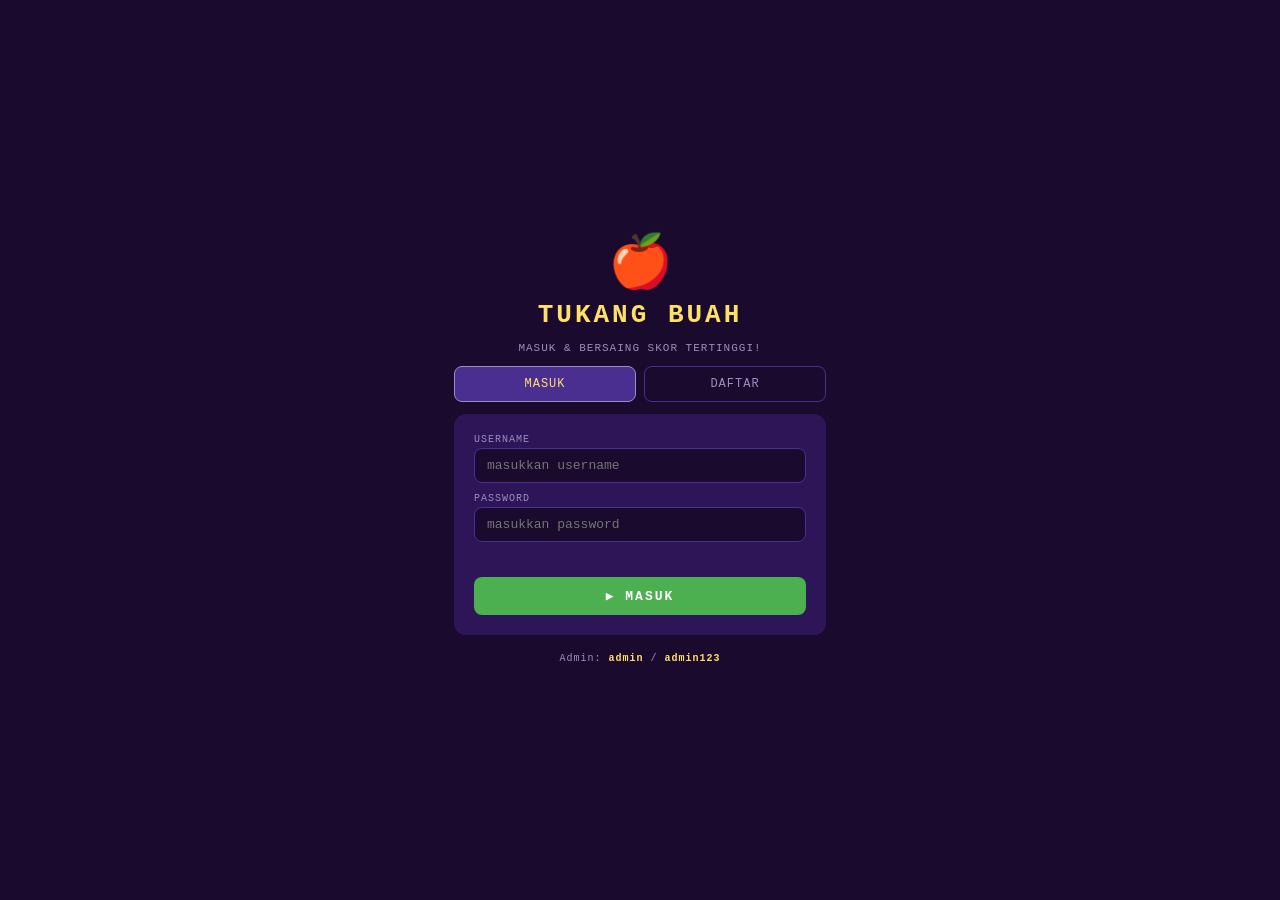
==== commit df675a0b: "Add files via upload" ====
--- a/index.html
+++ b/index.html
@@ -1,191 +1,334 @@
 <!doctype html>
 <html lang="id">
-  <head>
-    <meta charset="UTF-8" />
-    <meta name="viewport" content="width=device-width, initial-scale=1.0" />
-    <title>Tukang Buah</title>
-    <link rel="stylesheet" href="style.css" />
-  </head>
-  <body>
-    <!-- ==================== HALAMAN LOGIN ==================== -->
-    <div id="login-page">
-      <div style="font-size: 48px">🍎</div>
-      <h1>TUKANG BUAH</h1>
-      <p class="sub">MASUK UNTUK BERMAIN & BERSAING SKOR</p>
-
-      <!-- Tab pilih: Login / Daftar -->
-      <div class="login-tabs">
-        <button class="tab-btn active" id="tab-login" onclick="switchTab('login')">MASUK</button>
-        <button class="tab-btn" id="tab-register" onclick="switchTab('register')">DAFTAR</button>
-      </div>
-
-      <!-- Form Login -->
-      <div class="login-box" id="form-login">
-        <div>
-          <label>USERNAME</label>
-          <input type="text" id="login-user" placeholder="masukkan username" autocomplete="off" />
-        </div>
-        <div>
-          <label>PASSWORD</label>
-          <input type="password" id="login-pass" placeholder="masukkan password" />
-        </div>
-        <div class="login-err" id="login-err"></div>
-        <button class="login-btn" onclick="doLogin()">▶ MASUK</button>
-      </div>
-
-      <!-- Form Daftar -->
-      <div class="login-box" id="form-register" style="display: none">
-        <div>
-          <label>USERNAME</label>
-          <input type="text" id="reg-user" placeholder="buat username" autocomplete="off" />
-        </div>
-        <div>
-          <label>PASSWORD</label>
-          <input type="password" id="reg-pass" placeholder="buat password" />
-        </div>
-        <div class="login-err" id="reg-err"></div>
-        <button class="login-btn" onclick="doRegister()">✚ DAFTAR</button>
-      </div>
-
-      <!-- <p class="sub" style="margin-top: 4px">Admin: <b style="color: #ffe066">admin</b> / <b style="color: #ffe066">admin123</b></p> -->
-    </div>
-
-    <!-- ==================== HALAMAN ADMIN ==================== -->
-    <div id="admin-page" style="display: none">
-      <div class="admin-header">
-        <h2>🛡 PANEL ADMIN</h2>
-        <button class="logout-btn" onclick="doLogout()">KELUAR</button>
-      </div>
-      <div class="admin-body">
-        <!-- Statistik Umum -->
-        <div class="admin-card">
-          <h3>STATISTIK</h3>
-          <div class="stat-row">
-            <div class="stat-box">
-              <div class="sval" id="adm-total-user">0</div>
-              <div class="slbl">TOTAL USER</div>
-            </div>
-            <div class="stat-box">
-              <div class="sval" id="adm-online-user">0</div>
-              <div class="slbl">ONLINE</div>
-            </div>
-            <div class="stat-box">
-              <div class="sval" id="adm-top-score">0</div>
-              <div class="slbl">SKOR TERTINGGI</div>
-            </div>
-          </div>
-        </div>
-
-        <!-- Daftar Pengguna -->
-        <div class="admin-card">
-          <h3>DAFTAR PENGGUNA</h3>
+<head>
+  <meta charset="UTF-8"/>
+  <meta name="viewport" content="width=device-width,initial-scale=1.0"/>
+  <title>Tukang Buah</title>
+  <link rel="stylesheet" href="style.css"/>
+</head>
+<body>
+
+<!-- ════════════════════════════════════════════════════════════
+     POPUP ATURAN PERMAINAN
+     ════════════════════════════════════════════════════════════ -->
+<div id="rules-popup" style="display:none">
+  <div class="rules-box">
+    <div class="rules-header">
+      <span>📜 ATURAN PERMAINAN</span>
+      <button class="rules-close" onclick="closeRules()">✕</button>
+    </div>
+    <div class="rules-body">
+      <div class="rule-row">🍎 <span>Tangkap buah untuk mendapatkan skor</span></div>
+      <div class="rule-row">🍍 <span>Buah langka (nanas, mangga) = skor lebih tinggi</span></div>
+      <div class="rule-row">💀 <span>Hindari sampah & bom — mengurangi HP</span></div>
+      <div class="rule-row">⭐ <span>Bintang & Berlian = item bonus dengan poin besar</span></div>
+      <div class="rule-row">🔥 <span>Kumpulkan <b>10 combo</b> berturut-turut → <b>SKOR GANDA</b> selama beberapa detik!</span></div>
+      <div class="rule-row">❤️ <span>HP habis → Game Over. Kamu punya 3 nyawa</span></div>
+      <div class="rule-row">⬆️ <span>Level naik setiap kelipatan skor tertentu (max Level 10)</span></div>
+      <div class="rule-row">💨 <span>Makin tinggi level → buah makin cepat & banyak rintangan</span></div>
+      <hr class="rules-hr"/>
+      <div class="rule-row">⌨️ <span>Kontrol: Tombol ◀ ▶ | Keyboard ← → | Geser layar</span></div>
+      <div class="rule-row">🏆 <span>Skor terbaikmu akan masuk <b>Papan Skor Global</b></span></div>
+    </div>
+    <button class="rules-ok" onclick="closeRules()">✅ MENGERTI, MULAI MAIN!</button>
+  </div>
+</div>
+
+<!-- ════════════════════════════════════════════════════════════
+     HALAMAN LOGIN
+     ════════════════════════════════════════════════════════════ -->
+<div id="login-page">
+  <div style="font-size:52px;line-height:1">🍎</div>
+  <h1>TUKANG BUAH</h1>
+  <p class="sub">MASUK & BERSAING SKOR TERTINGGI!</p>
+
+  <div class="login-tabs">
+    <button class="tab-btn active" id="tab-login"    onclick="switchTab('login')">MASUK</button>
+    <button class="tab-btn"        id="tab-register" onclick="switchTab('register')">DAFTAR</button>
+  </div>
+
+  <!-- Form Login -->
+  <div class="login-box" id="form-login">
+    <div>
+      <label>USERNAME</label>
+      <input type="text"     id="login-user" placeholder="masukkan username" autocomplete="off"/>
+    </div>
+    <div>
+      <label>PASSWORD</label>
+      <input type="password" id="login-pass" placeholder="masukkan password"/>
+    </div>
+    <div class="login-err" id="login-err"></div>
+    <button class="login-btn" onclick="doLogin()">▶ MASUK</button>
+  </div>
+
+  <!-- Form Daftar -->
+  <div class="login-box" id="form-register" style="display:none">
+    <div>
+      <label>NAMA LENGKAP</label>
+      <input type="text"  id="reg-nama"  placeholder="nama lengkap kamu" autocomplete="off"/>
+    </div>
+    <div>
+      <label>EMAIL</label>
+      <input type="email" id="reg-email" placeholder="email@contoh.com"/>
+    </div>
+    <div>
+      <label>USERNAME</label>
+      <input type="text"     id="reg-user" placeholder="buat username (min. 3 karakter)" autocomplete="off"/>
+    </div>
+    <div>
+      <label>PASSWORD</label>
+      <input type="password" id="reg-pass" placeholder="buat password (min. 4 karakter)"/>
+    </div>
+    <div class="login-err" id="reg-err"></div>
+    <button class="login-btn" onclick="doRegister()">✚ DAFTAR SEKARANG</button>
+  </div>
+
+  <p class="sub" style="margin-top:6px;font-size:10px">
+    Admin: <b style="color:#ffe066">admin</b> / <b style="color:#ffe066">admin123</b>
+  </p>
+</div>
+
+<!-- ════════════════════════════════════════════════════════════
+     HALAMAN ADMIN
+     ════════════════════════════════════════════════════════════ -->
+<div id="admin-page" style="display:none">
+  <div class="admin-header">
+    <h2>🛡 PANEL ADMIN</h2>
+    <button class="logout-btn" onclick="doLogout()">KELUAR</button>
+  </div>
+
+  <!-- Tab admin -->
+  <div class="admin-tabs">
+    <button class="atab active" onclick="switchAdminTab('stats',this)">📊 STATISTIK</button>
+    <button class="atab"        onclick="switchAdminTab('users',this)">👥 PEMAIN</button>
+    <button class="atab"        onclick="switchAdminTab('lb',this)">🏆 SKOR</button>
+    <button class="atab"        onclick="switchAdminTab('config',this)">⚙️ SETTING</button>
+  </div>
+
+  <div class="admin-body">
+
+    <!-- TAB: Statistik -->
+    <div class="admin-tab-content" id="atab-stats">
+      <div class="admin-card">
+        <h3>RINGKASAN</h3>
+        <div class="stat-row">
+          <div class="stat-box">
+            <div class="sval" id="adm-total-user">0</div>
+            <div class="slbl">TOTAL USER</div>
+          </div>
+          <div class="stat-box">
+            <div class="sval" id="adm-online-user">0</div>
+            <div class="slbl">ONLINE</div>
+          </div>
+          <div class="stat-box">
+            <div class="sval" id="adm-total-games">0</div>
+            <div class="slbl">TOTAL MAIN</div>
+          </div>
+        </div>
+        <div class="stat-row" style="margin-top:8px">
+          <div class="stat-box" style="flex:2">
+            <div class="sval" id="adm-top-score">0</div>
+            <div class="slbl">SKOR TERTINGGI</div>
+          </div>
+          <div class="stat-box" style="flex:3">
+            <div class="sval" id="adm-top-player" style="font-size:13px">-</div>
+            <div class="slbl">PEMEGANG REKOR</div>
+          </div>
+        </div>
+      </div>
+      <button class="admin-refresh" onclick="renderAdminPage()">⟳ PERBARUI DATA</button>
+    </div>
+
+    <!-- TAB: Daftar Pemain -->
+    <div class="admin-tab-content" id="atab-users" style="display:none">
+      <div class="admin-card">
+        <h3>DAFTAR PEMAIN</h3>
+        <div style="overflow-x:auto">
           <table class="user-table">
             <thead>
               <tr>
-                <th>#</th>
-                <th>USERNAME</th>
-                <th>STATUS</th>
-                <th>BEST SKOR</th>
-                <th>MAIN</th>
+                <th>#</th><th>NAMA / USERNAME</th><th>EMAIL</th>
+                <th>STATUS</th><th>BEST</th><th>MAIN</th><th>AKSI</th>
               </tr>
             </thead>
             <tbody id="adm-user-tbody"></tbody>
           </table>
         </div>
-
-        <!-- Leaderboard Admin -->
-        <div class="admin-card">
-          <h3>PAPAN SKOR (TOP 10)</h3>
+      </div>
+      <button class="admin-refresh" onclick="renderAdminUsers()">⟳ PERBARUI</button>
+    </div>
+
+    <!-- TAB: Leaderboard -->
+    <div class="admin-tab-content" id="atab-lb" style="display:none">
+      <div class="admin-card">
+        <h3>PAPAN SKOR TOP 15</h3>
+        <div style="overflow-x:auto">
           <table class="lb-table">
             <thead>
-              <tr>
-                <th>#</th>
-                <th>USERNAME</th>
-                <th>SKOR</th>
-              </tr>
+              <tr><th>#</th><th>NAMA</th><th>USERNAME</th><th>SKOR</th><th>LEVEL</th><th>TANGGAL</th></tr>
             </thead>
             <tbody id="adm-lb-tbody"></tbody>
           </table>
         </div>
-
-        <button class="admin-refresh" onclick="renderAdminPage()">⟳ PERBARUI DATA</button>
-      </div>
-    </div>
-
-    <!-- ==================== HALAMAN GAME ==================== -->
-    <div id="gw" style="display: none">
-      <div id="hud">
-        <div class="hud-block">
-          <span class="hud-label">SKOR</span>
-          <span class="hud-val" id="sv">0</span>
-        </div>
-        <div class="hud-block">
-          <span class="hud-label">LEVEL</span>
-          <span class="hud-val" id="lv">1</span>
-        </div>
-        <div class="hud-block">
-          <span class="hud-label">HP</span>
-          <div id="hp-row">
-            <span id="h1" class="heart full">♥</span>
-            <span id="h2" class="heart full">♥</span>
-            <span id="h3" class="heart full">♥</span>
-          </div>
-        </div>
-        <div class="hud-block">
-          <span class="hud-label">COMBO</span>
-          <span class="hud-val" id="cv">x1</span>
-        </div>
-      </div>
-
-      <div id="canvas-wrap">
-        <canvas id="gc"></canvas>
-        <div id="combo-display"></div>
-        <div id="floats"></div>
-
-        <div id="overlay">
-          <div style="font-size: 48px">🍎</div>
-          <h2>TUKANG BUAH</h2>
-          <div class="sub">TANGKAP BUAH — HINDARI SAMPAH</div>
-          <div id="user-greeting" class="sub" style="color: #ffe066"></div>
-          <div style="height: 4px"></div>
-
-          <!-- Blok skor akhir (tampil saat game over) -->
-          <div id="fs-block" style="display: none; flex-direction: column; align-items: center; gap: 2px">
-            <div class="final-label">SKOR AKHIR</div>
-            <div class="final-score" id="fs">0</div>
-            <div class="sub" id="best-label"></div>
-          </div>
-
-          <!-- Leaderboard di overlay -->
-          <div id="leaderboard-section" style="display: none">
-            <h3>🏆 PAPAN SKOR</h3>
-            <table class="lb-table">
-              <thead>
-                <tr>
-                  <th>#</th>
-                  <th>USERNAME</th>
-                  <th>SKOR</th>
-                </tr>
-              </thead>
-              <tbody id="lb-tbody"></tbody>
-            </table>
-          </div>
-
-          <button id="pbtn" onclick="startGame()">▶ MULAI</button>
-          <div class="sub" style="margin-top: 4px">Tombol bawah • Geser layar • Keyboard ← →</div>
-          <button id="game-logout-btn" onclick="doLogout()">Keluar Akun</button>
-        </div>
-      </div>
-
-      <div id="controls">
-        <div class="cbtn" id="btn-left">◀</div>
-        <div style="display: flex; flex-direction: column; align-items: center; justify-content: center; color: #6040a0; font-family: monospace; font-size: 10px; gap: 2px">
-          <span>GERAK</span>
-        </div>
-        <div class="cbtn" id="btn-right">▶</div>
-      </div>
-    </div>
-
-    <script src="script.js"></script>
-  </body>
+      </div>
+      <button class="admin-refresh danger" onclick="adminResetLB()">🗑 RESET PAPAN SKOR</button>
+    </div>
+
+    <!-- TAB: Konfigurasi -->
+    <div class="admin-tab-content" id="atab-config" style="display:none">
+      <div class="admin-card">
+        <h3>⚙️ PENGATURAN GAME</h3>
+        <div class="cfg-row">
+          <label>HP Awal Pemain</label>
+          <input type="number" id="cfg-hp" min="1" max="10" class="cfg-input"/>
+        </div>
+        <div class="cfg-row">
+          <label>Combo untuk Bonus Skor Ganda</label>
+          <input type="number" id="cfg-bonus-trigger" min="3" max="30" class="cfg-input"/>
+        </div>
+        <div class="cfg-row">
+          <label>Durasi Bonus Ganda (detik)</label>
+          <input type="number" id="cfg-bonus-durasi" min="3" max="30" class="cfg-input"/>
+        </div>
+        <div class="cfg-row">
+          <label>Skor per Kenaikan Level</label>
+          <input type="number" id="cfg-skor-level" min="5" max="100" class="cfg-input"/>
+        </div>
+        <div class="cfg-row">
+          <label>Kesulitan Default</label>
+          <select id="cfg-kesulitan" class="cfg-input">
+            <option value="mudah">Mudah</option>
+            <option value="sedang">Sedang</option>
+            <option value="sulit">Sulit</option>
+            <option value="sangat_sulit">Sangat Sulit</option>
+          </select>
+        </div>
+        <button class="login-btn" style="margin-top:10px" onclick="adminSaveConfig()">💾 SIMPAN KONFIGURASI</button>
+      </div>
+    </div>
+
+  </div><!-- /admin-body -->
+</div><!-- /admin-page -->
+
+<!-- ════════════════════════════════════════════════════════════
+     HALAMAN GAME
+     ════════════════════════════════════════════════════════════ -->
+<div id="gw" style="display:none">
+
+  <!-- HUD atas -->
+  <div id="hud">
+    <div class="hud-block">
+      <span class="hud-label">SKOR</span>
+      <span class="hud-val" id="sv">0</span>
+    </div>
+    <div class="hud-block">
+      <span class="hud-label">LEVEL</span>
+      <span class="hud-val" id="lv">1/10</span>
+    </div>
+    <div class="hud-block">
+      <span class="hud-label">HP</span>
+      <div id="hp-row">
+        <span id="h1" class="heart full">♥</span>
+        <span id="h2" class="heart full">♥</span>
+        <span id="h3" class="heart full">♥</span>
+      </div>
+    </div>
+    <div class="hud-block">
+      <span class="hud-label">COMBO</span>
+      <span class="hud-val" id="cv">1X</span>
+    </div>
+  </div>
+
+  <!-- Bar progress level -->
+  <div id="level-bar"><div id="level-fill"></div></div>
+
+  <!-- Bar bonus aktif -->
+  <div id="bonus-bar" style="display:none">
+    <span id="bonus-label">🔥 SKOR GANDA</span>
+    <div id="bonus-track"><div id="bonus-fill"></div></div>
+  </div>
+
+  <!-- Canvas area -->
+  <div id="canvas-wrap">
+    <canvas id="gc"></canvas>
+    <div id="combo-display"></div>
+    <div id="floats"></div>
+
+    <!-- Overlay utama -->
+    <div id="overlay">
+      <div style="font-size:48px">🍎</div>
+      <h2>TUKANG BUAH</h2>
+      <div class="sub">TANGKAP BUAH — HINDARI SAMPAH</div>
+      <div id="user-greeting" class="sub" style="color:#ffe066"></div>
+
+      <!-- Skor akhir -->
+      <div id="fs-block" style="display:none;flex-direction:column;align-items:center;gap:3px">
+        <div class="final-label">SKOR AKHIR</div>
+        <div class="final-score" id="fs">0</div>
+        <div class="sub" id="fs-level"></div>
+        <div class="sub" id="best-label"></div>
+      </div>
+
+      <!-- Pilih kesulitan -->
+      <div id="difficulty-picker">
+        <div class="sub" style="margin-bottom:6px;letter-spacing:1px">TINGKAT KESULITAN</div>
+        <div class="diff-row">
+          <button class="diff-btn" data-d="mudah"       onclick="setDifficulty('mudah')">😊<br>MUDAH</button>
+          <button class="diff-btn active" data-d="sedang"     onclick="setDifficulty('sedang')">😐<br>SEDANG</button>
+          <button class="diff-btn" data-d="sulit"       onclick="setDifficulty('sulit')">😤<br>SULIT</button>
+          <button class="diff-btn" data-d="sangat_sulit" onclick="setDifficulty('sangat_sulit')">💀<br>SANGAT<br>SULIT</button>
+        </div>
+      </div>
+
+      <!-- Leaderboard mini -->
+      <div id="leaderboard-section" style="display:none">
+        <h3>🏆 PAPAN SKOR GLOBAL</h3>
+        <table class="lb-table">
+          <thead>
+            <tr><th>#</th><th>NAMA</th><th>SKOR</th><th>LV</th></tr>
+          </thead>
+          <tbody id="lb-tbody"></tbody>
+        </table>
+      </div>
+
+      <button id="pbtn" onclick="startGame()">▶ MULAI</button>
+      <button class="rules-trigger" onclick="showRules()">📜 Aturan Permainan</button>
+      <div class="sub" style="margin-top:2px;font-size:10px">Tombol ◀▶ • Geser layar • Keyboard ← →</div>
+      <button id="game-logout-btn" onclick="doLogout()">Keluar Akun</button>
+    </div>
+  </div>
+
+  <!-- Kontrol virtual -->
+  <div id="controls">
+    <div class="cbtn" id="btn-left">◀</div>
+    <div class="ctrl-mid">
+      <span style="font-size:10px;color:#6040a0;font-family:monospace">GERAK</span>
+    </div>
+    <div class="cbtn" id="btn-right">▶</div>
+  </div>
+
+</div><!-- /gw -->
+
+<!-- Load semua script secara berurutan -->
+<script src="db.js"></script>
+<script src="auth.js"></script>
+<script src="admin.js"></script>
+<script src="game.js"></script>
+<script src="ui.js"></script>
+
+<!-- Fungsi tab admin (inline agar tidak bergantung urutan load) -->
+<script>
+function switchAdminTab(tab, btn) {
+  ["stats","users","lb","config"].forEach(t => {
+    document.getElementById("atab-" + t).style.display = t === tab ? "flex" : "none";
+  });
+  document.querySelectorAll(".atab").forEach(b => b.className = "atab");
+  if (btn) btn.className = "atab active";
+  if (tab === "users")  renderAdminUsers();
+  if (tab === "lb")     renderAdminLB();
+  if (tab === "config") renderAdminConfig();
+}
+</script>
+
+</body>
 </html>
--- a/style.css
+++ b/style.css
@@ -1,460 +1,287 @@
-* {
-  box-sizing: border-box;
-  margin: 0;
-  padding: 0;
-  -webkit-tap-highlight-color: transparent;
-  -webkit-user-select: none;
-  user-select: none;
-}
-html, body {
-  width: 100%;
-  height: 100%;
-  background: #1a0a2e;
-  display: flex;
-  flex-direction: column;
-  align-items: center;
-  justify-content: flex-start;
-  overflow: hidden;
-}
-
-/* ==================== HALAMAN LOGIN ==================== */
+/* =============================================================
+   style.css — Tukang Buah V3
+   ============================================================= */
+
+* { box-sizing:border-box; margin:0; padding:0;
+    -webkit-tap-highlight-color:transparent; -webkit-user-select:none; user-select:none; }
+html,body { width:100%; height:100%; background:#1a0a2e;
+    display:flex; flex-direction:column; align-items:center; overflow:hidden; }
+
+/* ════════════ LOGIN ════════════ */
 #login-page {
-  width: 100%;
-  max-width: 420px;
-  height: 100vh;
-  display: flex;
-  flex-direction: column;
-  align-items: center;
-  justify-content: center;
-  padding: 24px;
-  gap: 16px;
+  width:100%; max-width:420px; min-height:100vh;
+  display:flex; flex-direction:column; align-items:center;
+  justify-content:center; padding:20px 24px; gap:12px; overflow-y:auto;
 }
 #login-page h1 {
-  font-family: "Courier New", monospace;
-  font-size: 26px;
-  color: #ffe066;
-  letter-spacing: 3px;
-  text-align: center;
-}
-#login-page .sub {
-  font-family: "Courier New", monospace;
-  font-size: 11px;
-  color: #9b8fc0;
-  letter-spacing: 1px;
-  text-align: center;
-}
+  font-family:"Courier New",monospace; font-size:26px;
+  color:#ffe066; letter-spacing:3px; text-align:center;
+}
+.sub { font-family:"Courier New",monospace; font-size:11px;
+       color:#9b8fc0; letter-spacing:1px; text-align:center; }
+
+.login-tabs { display:flex; gap:8px; width:100%; }
+.tab-btn {
+  flex:1; padding:10px; background:#1a0a2e; border:1.5px solid #4a2e90;
+  border-radius:8px; color:#9b8fc0; font-family:"Courier New",monospace;
+  font-size:12px; cursor:pointer; letter-spacing:1px;
+}
+.tab-btn.active { background:#4a2e90; color:#ffe066; border-color:#9b8fc0; }
+
 .login-box {
-  background: #2d1557;
-  border-radius: 12px;
-  padding: 24px;
-  width: 100%;
-  display: flex;
-  flex-direction: column;
-  gap: 12px;
+  background:#2d1557; border-radius:12px; padding:20px;
+  width:100%; display:flex; flex-direction:column; gap:10px;
 }
 .login-box label {
-  font-family: "Courier New", monospace;
-  font-size: 11px;
-  color: #9b8fc0;
-  letter-spacing: 1px;
-  display: block;
-  margin-bottom: 4px;
+  font-family:"Courier New",monospace; font-size:10px;
+  color:#9b8fc0; letter-spacing:1px; display:block; margin-bottom:3px;
 }
 .login-box input {
-  width: 100%;
-  padding: 10px 14px;
-  background: #1a0a2e;
-  border: 1.5px solid #4a2e90;
-  border-radius: 8px;
-  color: #ffe066;
-  font-family: "Courier New", monospace;
-  font-size: 14px;
-  outline: none;
-  -webkit-user-select: text;
-  user-select: text;
-}
-.login-box input:focus {
-  border-color: #9b8fc0;
-}
+  width:100%; padding:9px 12px; background:#1a0a2e;
+  border:1.5px solid #4a2e90; border-radius:8px; color:#ffe066;
+  font-family:"Courier New",monospace; font-size:13px; outline:none;
+  -webkit-user-select:text; user-select:text;
+}
+.login-box input:focus { border-color:#9b8fc0; }
 .login-btn {
-  background: #4caf50;
-  color: #fff;
-  border: none;
-  padding: 12px;
-  font-family: "Courier New", monospace;
-  font-size: 14px;
-  font-weight: bold;
-  cursor: pointer;
-  border-radius: 8px;
-  letter-spacing: 2px;
-  margin-top: 4px;
-  width: 100%;
-}
-.login-btn:active { transform: scale(0.97); }
-.login-btn.secondary {
-  background: #3d2070;
-  border: 1.5px solid #6040a0;
-  margin-top: 0;
-}
-.login-err {
-  font-family: "Courier New", monospace;
-  font-size: 12px;
-  color: #ff6b6b;
-  text-align: center;
-  min-height: 16px;
-}
-.login-tabs {
-  display: flex;
-  gap: 8px;
-  width: 100%;
-}
-.tab-btn {
-  flex: 1;
-  padding: 10px;
-  background: #1a0a2e;
-  border: 1.5px solid #4a2e90;
-  border-radius: 8px;
-  color: #9b8fc0;
-  font-family: "Courier New", monospace;
-  font-size: 12px;
-  cursor: pointer;
-  letter-spacing: 1px;
-}
-.tab-btn.active {
-  background: #4a2e90;
-  color: #ffe066;
-  border-color: #9b8fc0;
-}
-
-/* ==================== DASHBOARD ADMIN ==================== */
+  background:#4caf50; color:#fff; border:none; padding:11px;
+  font-family:"Courier New",monospace; font-size:13px; font-weight:bold;
+  cursor:pointer; border-radius:8px; letter-spacing:2px; width:100%;
+}
+.login-btn:active { transform:scale(0.97); }
+.login-err { font-family:"Courier New",monospace; font-size:11px;
+             color:#ff6b6b; text-align:center; min-height:15px; }
+
+/* ════════════ POPUP ATURAN ════════════ */
+#rules-popup {
+  position:fixed; inset:0; background:rgba(0,0,0,0.85);
+  display:flex; align-items:center; justify-content:center;
+  z-index:9999; padding:16px;
+}
+.rules-box {
+  background:#1e0a3e; border:1.5px solid #6040a0; border-radius:14px;
+  width:100%; max-width:380px; max-height:90vh; overflow-y:auto;
+  display:flex; flex-direction:column;
+}
+.rules-header {
+  display:flex; justify-content:space-between; align-items:center;
+  padding:14px 16px; border-bottom:1px solid #4a2e90;
+  font-family:"Courier New",monospace; font-size:14px; color:#ffe066; letter-spacing:2px;
+}
+.rules-close {
+  background:#c0392b; color:#fff; border:none; padding:4px 10px;
+  border-radius:6px; cursor:pointer; font-size:14px; font-weight:bold;
+}
+.rules-body { padding:14px 16px; display:flex; flex-direction:column; gap:9px; }
+.rule-row {
+  display:flex; align-items:flex-start; gap:8px;
+  font-family:"Courier New",monospace; font-size:12px; color:#ccc; line-height:1.5;
+}
+.rule-row b { color:#ffe066; }
+.rules-hr { border-color:#4a2e90; margin:4px 0; }
+.rules-ok {
+  background:#4caf50; color:#fff; border:none; padding:13px;
+  font-family:"Courier New",monospace; font-size:13px; font-weight:bold;
+  cursor:pointer; border-radius:0 0 14px 14px; letter-spacing:1px;
+}
+.rules-ok:active { background:#388e3c; }
+
+/* ════════════ ADMIN ════════════ */
 #admin-page {
-  width: 100%;
-  max-width: 420px;
-  height: 100vh;
-  display: flex;
-  flex-direction: column;
-  overflow: hidden;
+  width:100%; max-width:420px; height:100vh;
+  display:flex; flex-direction:column; overflow:hidden;
 }
 .admin-header {
-  background: #2d1557;
-  padding: 12px 16px;
-  display: flex;
-  justify-content: space-between;
-  align-items: center;
-  border-bottom: 1.5px solid #4a2e90;
-}
-.admin-header h2 {
-  font-family: "Courier New", monospace;
-  font-size: 14px;
-  color: #ffe066;
-  letter-spacing: 2px;
-}
-.logout-btn {
-  background: #c0392b;
-  color: #fff;
-  border: none;
-  padding: 6px 14px;
-  font-family: "Courier New", monospace;
-  font-size: 11px;
-  cursor: pointer;
-  border-radius: 6px;
-  letter-spacing: 1px;
-}
-.admin-body {
-  flex: 1;
-  overflow-y: auto;
-  padding: 14px;
-  display: flex;
-  flex-direction: column;
-  gap: 12px;
-}
-.admin-card {
-  background: #2d1557;
-  border-radius: 10px;
-  padding: 14px 16px;
-}
-.admin-card h3 {
-  font-family: "Courier New", monospace;
-  font-size: 11px;
-  color: #9b8fc0;
-  letter-spacing: 2px;
-  margin-bottom: 10px;
-}
-.stat-row {
-  display: flex;
-  gap: 10px;
-}
-.stat-box {
-  flex: 1;
-  background: #1a0a2e;
-  border-radius: 8px;
-  padding: 10px;
-  text-align: center;
-}
-.stat-box .sval {
-  font-family: "Courier New", monospace;
-  font-size: 22px;
-  color: #ffe066;
-  font-weight: bold;
-}
-.stat-box .slbl {
-  font-family: "Courier New", monospace;
-  font-size: 10px;
-  color: #9b8fc0;
-  letter-spacing: 1px;
-  margin-top: 2px;
-}
-.user-table {
-  width: 100%;
-  border-collapse: collapse;
-  font-family: "Courier New", monospace;
-  font-size: 11px;
-}
-.user-table th {
-  color: #9b8fc0;
-  text-align: left;
-  padding: 6px 4px;
-  border-bottom: 1px solid #4a2e90;
-  letter-spacing: 1px;
-}
-.user-table td {
-  color: #ffe066;
-  padding: 7px 4px;
-  border-bottom: 1px solid #2d1a50;
-}
-.user-table td.online { color: #4caf50; }
-.user-table td.offline { color: #666; }
-.badge-online {
-  display: inline-block;
-  width: 7px; height: 7px;
-  border-radius: 50%;
-  background: #4caf50;
-  margin-right: 4px;
-  vertical-align: middle;
-}
-.badge-offline {
-  display: inline-block;
-  width: 7px; height: 7px;
-  border-radius: 50%;
-  background: #555;
-  margin-right: 4px;
-  vertical-align: middle;
-}
+  background:#2d1557; padding:11px 16px;
+  display:flex; justify-content:space-between; align-items:center;
+  border-bottom:1.5px solid #4a2e90; flex-shrink:0;
+}
+.admin-header h2 { font-family:"Courier New",monospace; font-size:14px; color:#ffe066; letter-spacing:2px; }
+.logout-btn { background:#c0392b; color:#fff; border:none; padding:5px 13px;
+  font-family:"Courier New",monospace; font-size:11px; cursor:pointer; border-radius:6px; }
+
+.admin-tabs {
+  display:flex; background:#1a0a2e; border-bottom:1px solid #4a2e90; flex-shrink:0;
+}
+.atab {
+  flex:1; padding:9px 4px; background:transparent; border:none;
+  color:#9b8fc0; font-family:"Courier New",monospace; font-size:10px;
+  cursor:pointer; letter-spacing:0.5px; border-bottom:2px solid transparent;
+}
+.atab.active { color:#ffe066; border-bottom-color:#ffe066; }
+
+.admin-body { flex:1; overflow-y:auto; padding:12px 10px;
+  display:flex; flex-direction:column; gap:10px; }
+.admin-tab-content { display:flex; flex-direction:column; gap:10px; }
+
+.admin-card { background:#2d1557; border-radius:10px; padding:13px 14px; }
+.admin-card h3 { font-family:"Courier New",monospace; font-size:10px;
+  color:#9b8fc0; letter-spacing:2px; margin-bottom:10px; }
+
+.stat-row { display:flex; gap:8px; }
+.stat-box { flex:1; background:#1a0a2e; border-radius:8px; padding:9px; text-align:center; }
+.stat-box .sval { font-family:"Courier New",monospace; font-size:20px; color:#ffe066; font-weight:bold; }
+.stat-box .slbl { font-family:"Courier New",monospace; font-size:9px; color:#9b8fc0; letter-spacing:1px; margin-top:2px; }
+
+.user-table, .lb-table { width:100%; border-collapse:collapse;
+  font-family:"Courier New",monospace; font-size:10px; }
+.user-table th, .lb-table th {
+  color:#9b8fc0; text-align:left; padding:5px 3px;
+  border-bottom:1px solid #4a2e90; letter-spacing:1px; white-space:nowrap;
+}
+.user-table td, .lb-table td {
+  color:#ffe066; padding:6px 3px; border-bottom:1px solid #1a1040; vertical-align:middle;
+}
+td.online { color:#4caf50; }
+td.offline { color:#666; }
+.badge-online  { display:inline-block; width:6px; height:6px; border-radius:50%; background:#4caf50; margin-right:3px; vertical-align:middle; }
+.badge-offline { display:inline-block; width:6px; height:6px; border-radius:50%; background:#555;    margin-right:3px; vertical-align:middle; }
+.lb-rank-1 { color:#ffd700 !important; }
+.lb-rank-2 { color:#c0c0c0 !important; }
+.lb-rank-3 { color:#cd7f32 !important; }
+
+.adm-act-btn { border:none; padding:3px 7px; border-radius:4px; cursor:pointer; font-size:12px; }
+.adm-act-btn.del { background:#c0392b22; color:#e74c3c; }
+.adm-act-btn.del:hover { background:#c0392b; color:#fff; }
+
 .admin-refresh {
-  background: #3d2070;
-  border: 1.5px solid #6040a0;
-  color: #ffe066;
-  padding: 8px;
-  border-radius: 8px;
-  font-family: "Courier New", monospace;
-  font-size: 11px;
-  cursor: pointer;
-  width: 100%;
-  letter-spacing: 1px;
-}
-
-/* ==================== GAME WRAPPER ==================== */
-#gw {
-  display: flex;
-  flex-direction: column;
-  align-items: center;
-  width: 100%;
-  max-width: 420px;
-}
+  background:#3d2070; border:1.5px solid #6040a0; color:#ffe066;
+  padding:9px; border-radius:8px; font-family:"Courier New",monospace;
+  font-size:11px; cursor:pointer; width:100%; letter-spacing:1px;
+}
+.admin-refresh.danger { background:#4a1010; border-color:#c0392b; color:#ff6b6b; }
+
+/* Konfigurasi */
+.cfg-row { display:flex; justify-content:space-between; align-items:center;
+  padding:7px 0; border-bottom:1px solid #2a1a50; }
+.cfg-row label { font-family:"Courier New",monospace; font-size:11px; color:#ccc; flex:1; }
+.cfg-input {
+  width:90px; padding:5px 8px; background:#1a0a2e; border:1.5px solid #4a2e90;
+  border-radius:6px; color:#ffe066; font-family:"Courier New",monospace;
+  font-size:12px; outline:none; -webkit-user-select:text; user-select:text; text-align:center;
+}
+select.cfg-input { width:120px; text-align:left; }
+
+/* Toast notifikasi admin */
+.adm-toast {
+  position:fixed; bottom:20px; left:50%; transform:translateX(-50%);
+  background:#2d1557; border:1.5px solid #4caf50; color:#4caf50;
+  padding:10px 20px; border-radius:10px; font-family:"Courier New",monospace;
+  font-size:12px; opacity:0; transition:opacity .3s; z-index:9999; white-space:nowrap;
+}
+.adm-toast.show { opacity:1; }
+
+/* Scrollbar admin */
+.admin-body::-webkit-scrollbar { width:3px; }
+.admin-body::-webkit-scrollbar-thumb { background:#4a2e90; border-radius:2px; }
+
+/* ════════════ GAME WRAPPER ════════════ */
+#gw { display:flex; flex-direction:column; align-items:center;
+  width:100%; max-width:420px; height:100vh; overflow:hidden; }
+
 #hud {
-  display: flex;
-  justify-content: space-between;
-  align-items: center;
-  width: 100%;
-  padding: 8px 16px;
-  background: #2d1557;
-  color: #ffe066;
-  font-family: "Courier New", monospace;
-  font-size: 13px;
-  font-weight: bold;
-}
-.hud-block {
-  display: flex;
-  flex-direction: column;
-  align-items: center;
-  gap: 1px;
-}
-.hud-label {
-  font-size: 10px;
-  color: #9b8fc0;
-  letter-spacing: 1px;
-}
-.hud-val {
-  font-size: 16px;
-  color: #ffe066;
-}
-#hp-row { display: flex; gap: 3px; }
-.heart { font-size: 16px; transition: transform 0.2s; }
-.heart.full { color: #ff4444; }
-.heart.empty { color: #442244; }
-
-#canvas-wrap { position: relative; width: 100%; }
-#gc {
-  display: block;
-  width: 100%;
-  image-rendering: pixelated;
-  touch-action: none;
-}
-
-/* ==================== OVERLAY GAME ==================== */
+  display:flex; justify-content:space-between; align-items:center;
+  width:100%; padding:6px 14px; background:#2d1557;
+  color:#ffe066; font-family:"Courier New",monospace; flex-shrink:0;
+}
+.hud-block { display:flex; flex-direction:column; align-items:center; gap:1px; }
+.hud-label { font-size:9px; color:#9b8fc0; letter-spacing:1px; }
+.hud-val   { font-size:15px; color:#ffe066; font-weight:bold; }
+#hp-row { display:flex; gap:2px; }
+.heart { font-size:14px; }
+.heart.full  { color:#ff4444; }
+.heart.empty { color:#442244; }
+
+/* Bar progress level */
+#level-bar {
+  width:100%; height:3px; background:#1a0a2e; flex-shrink:0;
+}
+#level-fill { height:100%; background:#ffe066; transition:width .4s; width:0%; }
+
+/* Bar bonus ganda */
+#bonus-bar {
+  width:100%; padding:3px 14px; background:#2d0a0a;
+  display:flex; align-items:center; gap:8px; flex-shrink:0;
+}
+#bonus-label { font-family:"Courier New",monospace; font-size:10px; color:#ff4444;
+  white-space:nowrap; letter-spacing:1px; }
+#bonus-track { flex:1; height:6px; background:#1a0000; border-radius:3px; overflow:hidden; }
+#bonus-fill  { height:100%; background:#ff4444; transition:width .1s; border-radius:3px; }
+
+/* Canvas */
+#canvas-wrap { position:relative; width:100%; flex:1; overflow:hidden; }
+#gc { display:block; width:100%; height:100%; object-fit:contain;
+      image-rendering:pixelated; touch-action:none; }
+
+/* Overlay */
 #overlay {
-  position: absolute;
-  inset: 0;
-  background: rgba(10, 4, 30, 0.93);
-  display: flex;
-  flex-direction: column;
-  align-items: center;
-  justify-content: center;
-  gap: 10px;
-  overflow-y: auto;
-  padding: 16px;
-}
-#overlay h2 {
-  font-family: "Courier New", monospace;
-  font-size: 22px;
-  color: #ffe066;
-  letter-spacing: 3px;
-}
-#overlay .sub {
-  font-family: "Courier New", monospace;
-  font-size: 11px;
-  color: #9b8fc0;
-  letter-spacing: 1px;
-  text-align: center;
-}
-#overlay .final-score {
-  font-family: "Courier New", monospace;
-  font-size: 32px;
-  color: #ffe066;
-  font-weight: bold;
-}
-#overlay .final-label {
-  font-family: "Courier New", monospace;
-  font-size: 11px;
-  color: #9b8fc0;
-}
+  position:absolute; inset:0; background:rgba(10,4,30,.93);
+  display:flex; flex-direction:column; align-items:center;
+  justify-content:flex-start; gap:8px; overflow-y:auto; padding:14px 16px;
+}
+#overlay::-webkit-scrollbar { width:3px; }
+#overlay::-webkit-scrollbar-thumb { background:#4a2e90; }
+#overlay h2 { font-family:"Courier New",monospace; font-size:20px; color:#ffe066; letter-spacing:3px; }
+.final-label { font-family:"Courier New",monospace; font-size:10px; color:#9b8fc0; }
+.final-score { font-family:"Courier New",monospace; font-size:34px; color:#ffe066; font-weight:bold; }
 #pbtn {
-  background: #4caf50;
-  color: #fff;
-  border: none;
-  padding: 14px 40px;
-  font-family: "Courier New", monospace;
-  font-size: 16px;
-  font-weight: bold;
-  cursor: pointer;
-  border-radius: 8px;
-  letter-spacing: 2px;
-  margin-top: 6px;
-}
-#pbtn:active { transform: scale(0.96); }
-#pbtn.red { background: #e74c3c; }
-
-/* Tombol logout dari game */
+  background:#4caf50; color:#fff; border:none; padding:12px 36px;
+  font-family:"Courier New",monospace; font-size:15px; font-weight:bold;
+  cursor:pointer; border-radius:8px; letter-spacing:2px; margin-top:4px;
+}
+#pbtn.red { background:#e74c3c; }
+#pbtn:active { transform:scale(0.96); }
 #game-logout-btn {
-  background: transparent;
-  border: 1px solid #4a2e90;
-  color: #9b8fc0;
-  padding: 6px 16px;
-  font-family: "Courier New", monospace;
-  font-size: 10px;
-  cursor: pointer;
-  border-radius: 6px;
-  letter-spacing: 1px;
-  margin-top: 4px;
-}
-
-/* ==================== LEADERBOARD ==================== */
-#leaderboard-section {
-  width: 100%;
-  margin-top: 6px;
-}
+  background:transparent; border:1px solid #4a2e90; color:#9b8fc0;
+  padding:5px 14px; font-family:"Courier New",monospace; font-size:10px;
+  cursor:pointer; border-radius:6px; letter-spacing:1px;
+}
+.rules-trigger {
+  background:transparent; border:1px solid #6040a0; color:#c0b0e0;
+  padding:5px 14px; font-family:"Courier New",monospace; font-size:10px;
+  cursor:pointer; border-radius:6px; letter-spacing:1px;
+}
+.rules-trigger:active { background:#3d2070; }
+
+/* Difficulty picker */
+#difficulty-picker { display:flex; flex-direction:column; align-items:center; gap:6px; width:100%; }
+.diff-row { display:flex; gap:6px; width:100%; }
+.diff-btn {
+  flex:1; padding:8px 4px; background:#1a0a2e; border:1.5px solid #4a2e90;
+  border-radius:8px; color:#9b8fc0; font-family:"Courier New",monospace;
+  font-size:9px; cursor:pointer; text-align:center; line-height:1.4; letter-spacing:0.5px;
+}
+.diff-btn.active { color:#ffe066; background:#2d1557; }
+.diff-btn:active { transform:scale(0.95); }
+
+/* Leaderboard mini */
+#leaderboard-section { width:100%; }
 #leaderboard-section h3 {
-  font-family: "Courier New", monospace;
-  font-size: 11px;
-  color: #9b8fc0;
-  letter-spacing: 2px;
-  text-align: center;
-  margin-bottom: 6px;
-}
-.lb-table {
-  width: 100%;
-  border-collapse: collapse;
-  font-family: "Courier New", monospace;
-  font-size: 12px;
-}
-.lb-table th {
-  color: #9b8fc0;
-  padding: 4px 6px;
-  font-size: 10px;
-  letter-spacing: 1px;
-  border-bottom: 1px solid #4a2e90;
-  text-align: left;
-}
-.lb-table td {
-  padding: 5px 6px;
-  color: #ffe066;
-  border-bottom: 1px solid #2d1a50;
-}
-.lb-table tr.me td { color: #4caf50; }
-.lb-rank-1 { color: #ffd700 !important; }
-.lb-rank-2 { color: #c0c0c0 !important; }
-.lb-rank-3 { color: #cd7f32 !important; }
-
-/* ==================== KONTROL ==================== */
+  font-family:"Courier New",monospace; font-size:10px; color:#9b8fc0;
+  letter-spacing:2px; text-align:center; margin-bottom:5px;
+}
+.lb-table tr.me td { color:#4caf50; }
+
+/* Combo & float */
+#combo-display {
+  position:absolute; top:8px; left:50%; transform:translateX(-50%);
+  font-family:"Courier New",monospace; font-size:13px; font-weight:bold;
+  color:#ffd700; pointer-events:none; opacity:0; transition:opacity .3s; white-space:nowrap;
+}
+#floats { position:absolute; inset:0; pointer-events:none; overflow:hidden; }
+
+/* Kontrol virtual */
 #controls {
-  display: flex;
-  justify-content: space-between;
-  width: 100%;
-  padding: 10px 12px;
-  gap: 8px;
-  background: #2d1557;
+  display:flex; justify-content:space-between; width:100%;
+  padding:8px 10px; gap:8px; background:#2d1557; flex-shrink:0;
 }
 .cbtn {
-  flex: 1;
-  height: 70px;
-  background: #3d2070;
-  border: 2px solid #6040a0;
-  border-radius: 12px;
-  display: flex;
-  align-items: center;
-  justify-content: center;
-  font-size: 30px;
-  cursor: pointer;
-  color: #ffe066;
-}
-.cbtn:active {
-  background: #5030a0;
-  transform: scale(0.95);
-}
-
-/* ==================== EFEK VISUAL ==================== */
-#combo-display {
-  position: absolute;
-  top: 8px;
-  left: 50%;
-  transform: translateX(-50%);
-  font-family: "Courier New", monospace;
-  font-size: 14px;
-  font-weight: bold;
-  color: #ffd700;
-  pointer-events: none;
-  opacity: 0;
-  transition: opacity 0.3s;
-  white-space: nowrap;
-}
-#floats {
-  position: absolute;
-  inset: 0;
-  pointer-events: none;
-  overflow: hidden;
-}
-
-/* Scrollbar admin */
-.admin-body::-webkit-scrollbar { width: 4px; }
-.admin-body::-webkit-scrollbar-track { background: #1a0a2e; }
-.admin-body::-webkit-scrollbar-thumb { background: #4a2e90; border-radius: 2px; }
+  flex:2; height:62px; background:#3d2070; border:2px solid #6040a0;
+  border-radius:12px; display:flex; align-items:center; justify-content:center;
+  font-size:28px; cursor:pointer; color:#ffe066;
+}
+.cbtn:active { background:#5030a0; transform:scale(0.95); }
+.ctrl-mid {
+  flex:1; display:flex; align-items:center; justify-content:center;
+  flex-direction:column; gap:2px;
+}
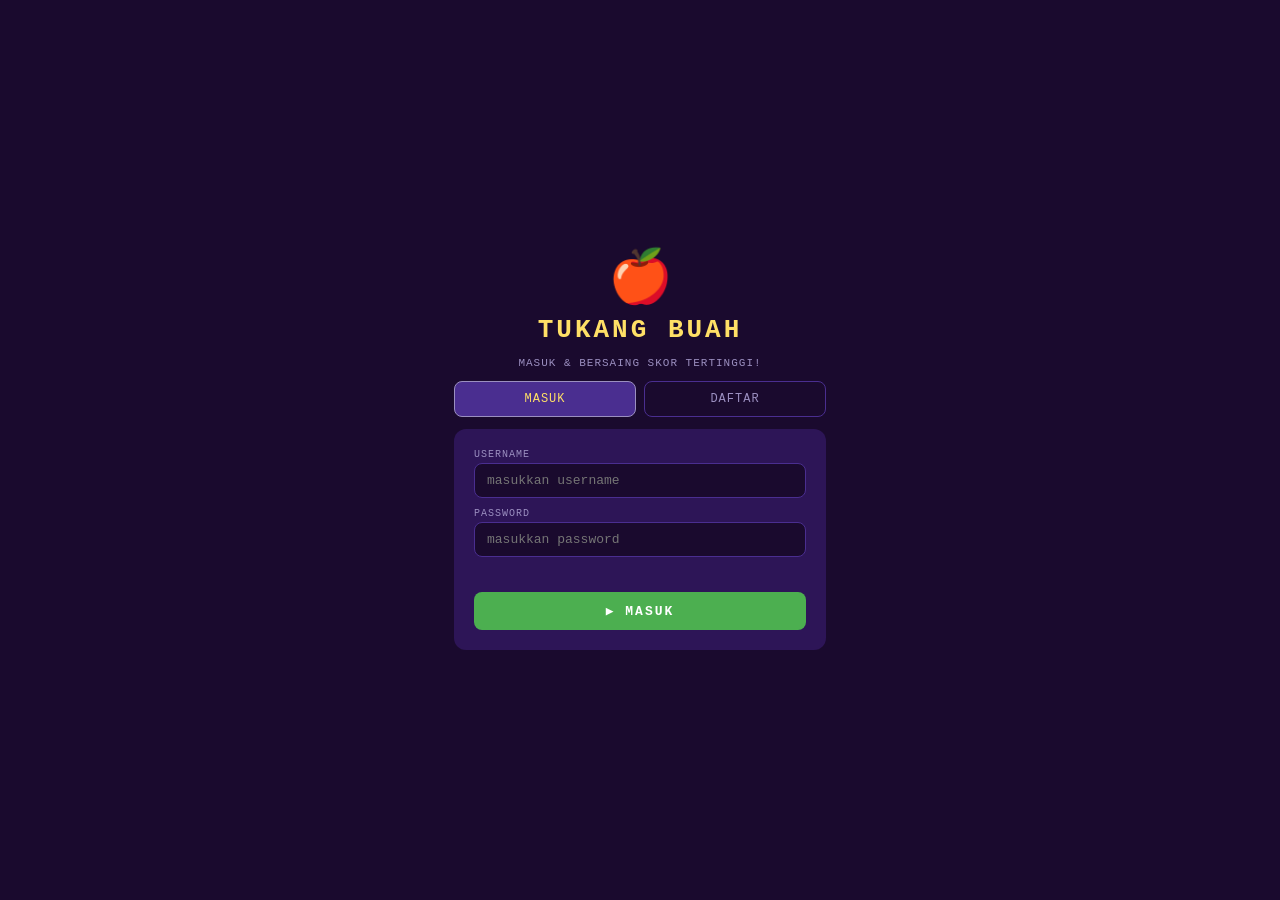
==== commit 6ce340cd: "Add files via upload" ====
--- a/index.html
+++ b/index.html
@@ -83,9 +83,9 @@
     <button class="login-btn" onclick="doRegister()">✚ DAFTAR SEKARANG</button>
   </div>
 
-  <p class="sub" style="margin-top:6px;font-size:10px">
+  <!-- <p class="sub" style="margin-top:6px;font-size:10px">
     Admin: <b style="color:#ffe066">admin</b> / <b style="color:#ffe066">admin123</b>
-  </p>
+  </p> -->
 </div>
 
 <!-- ════════════════════════════════════════════════════════════
